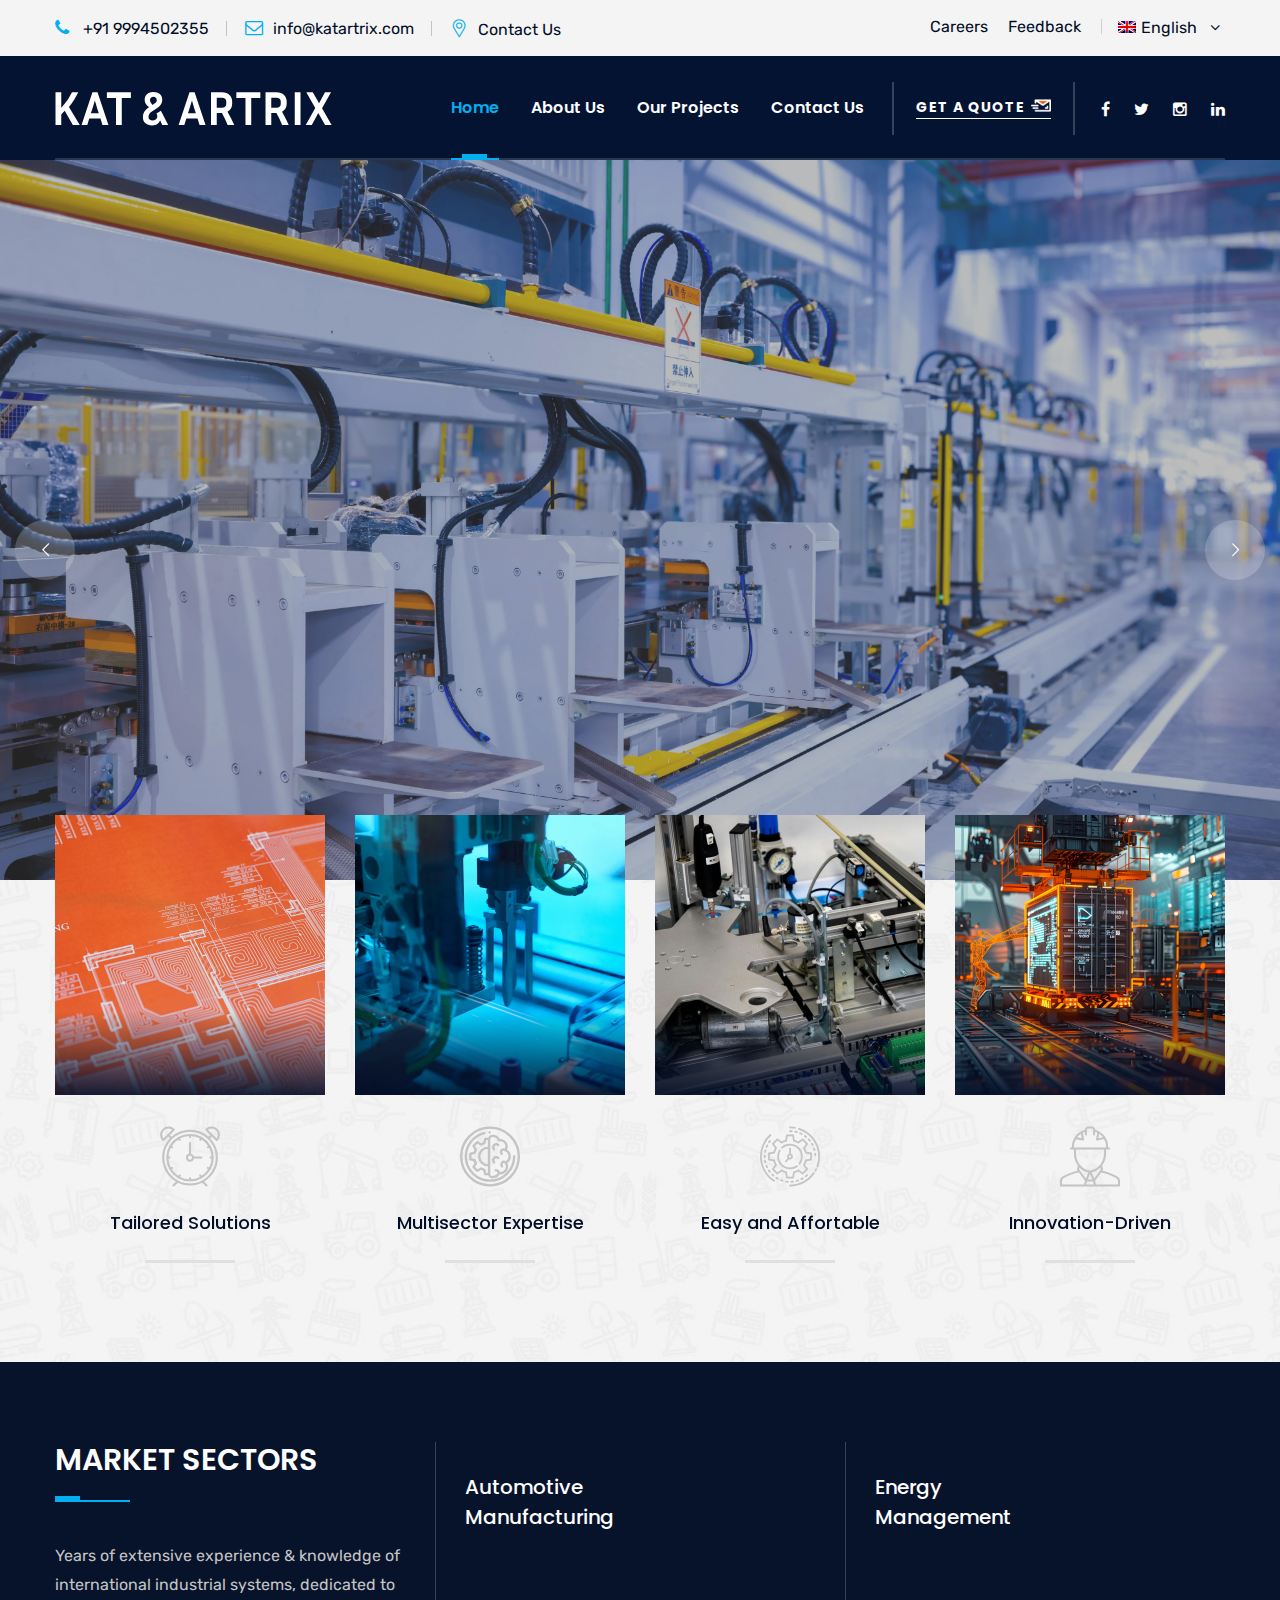
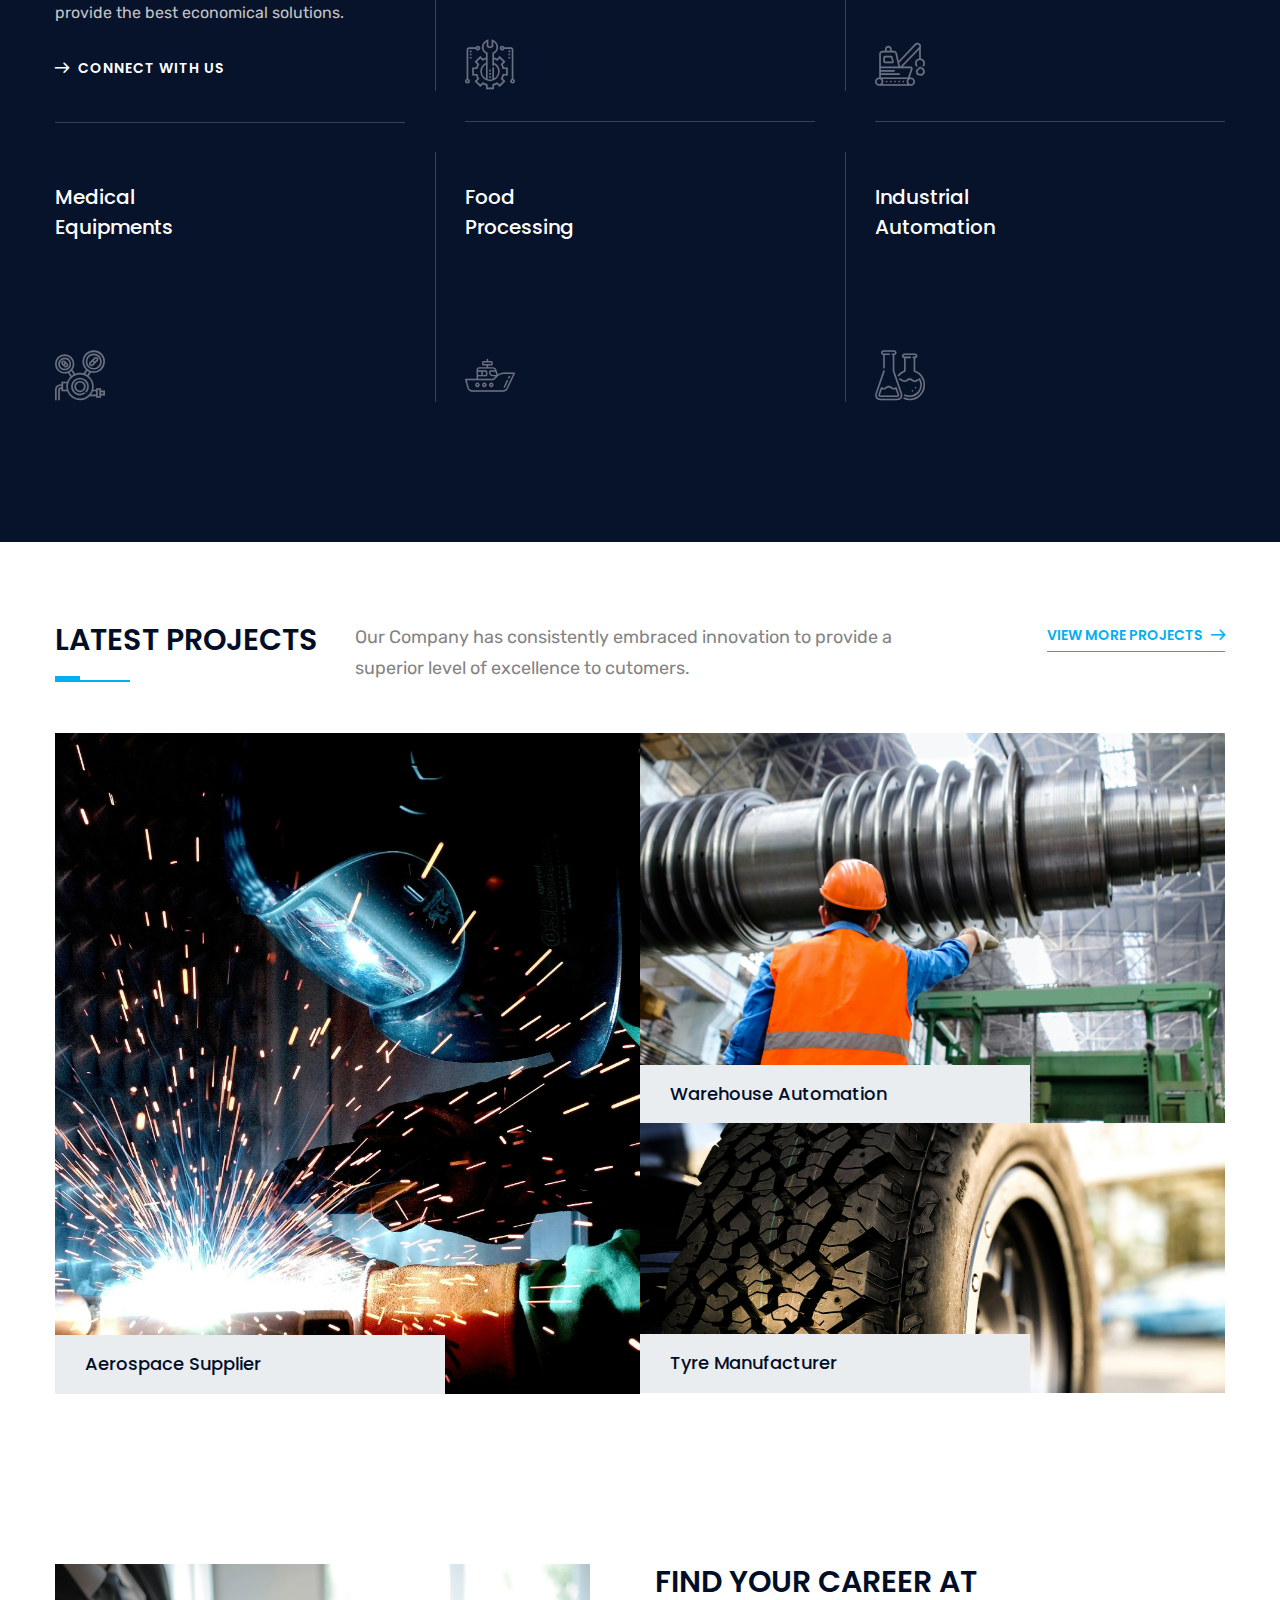
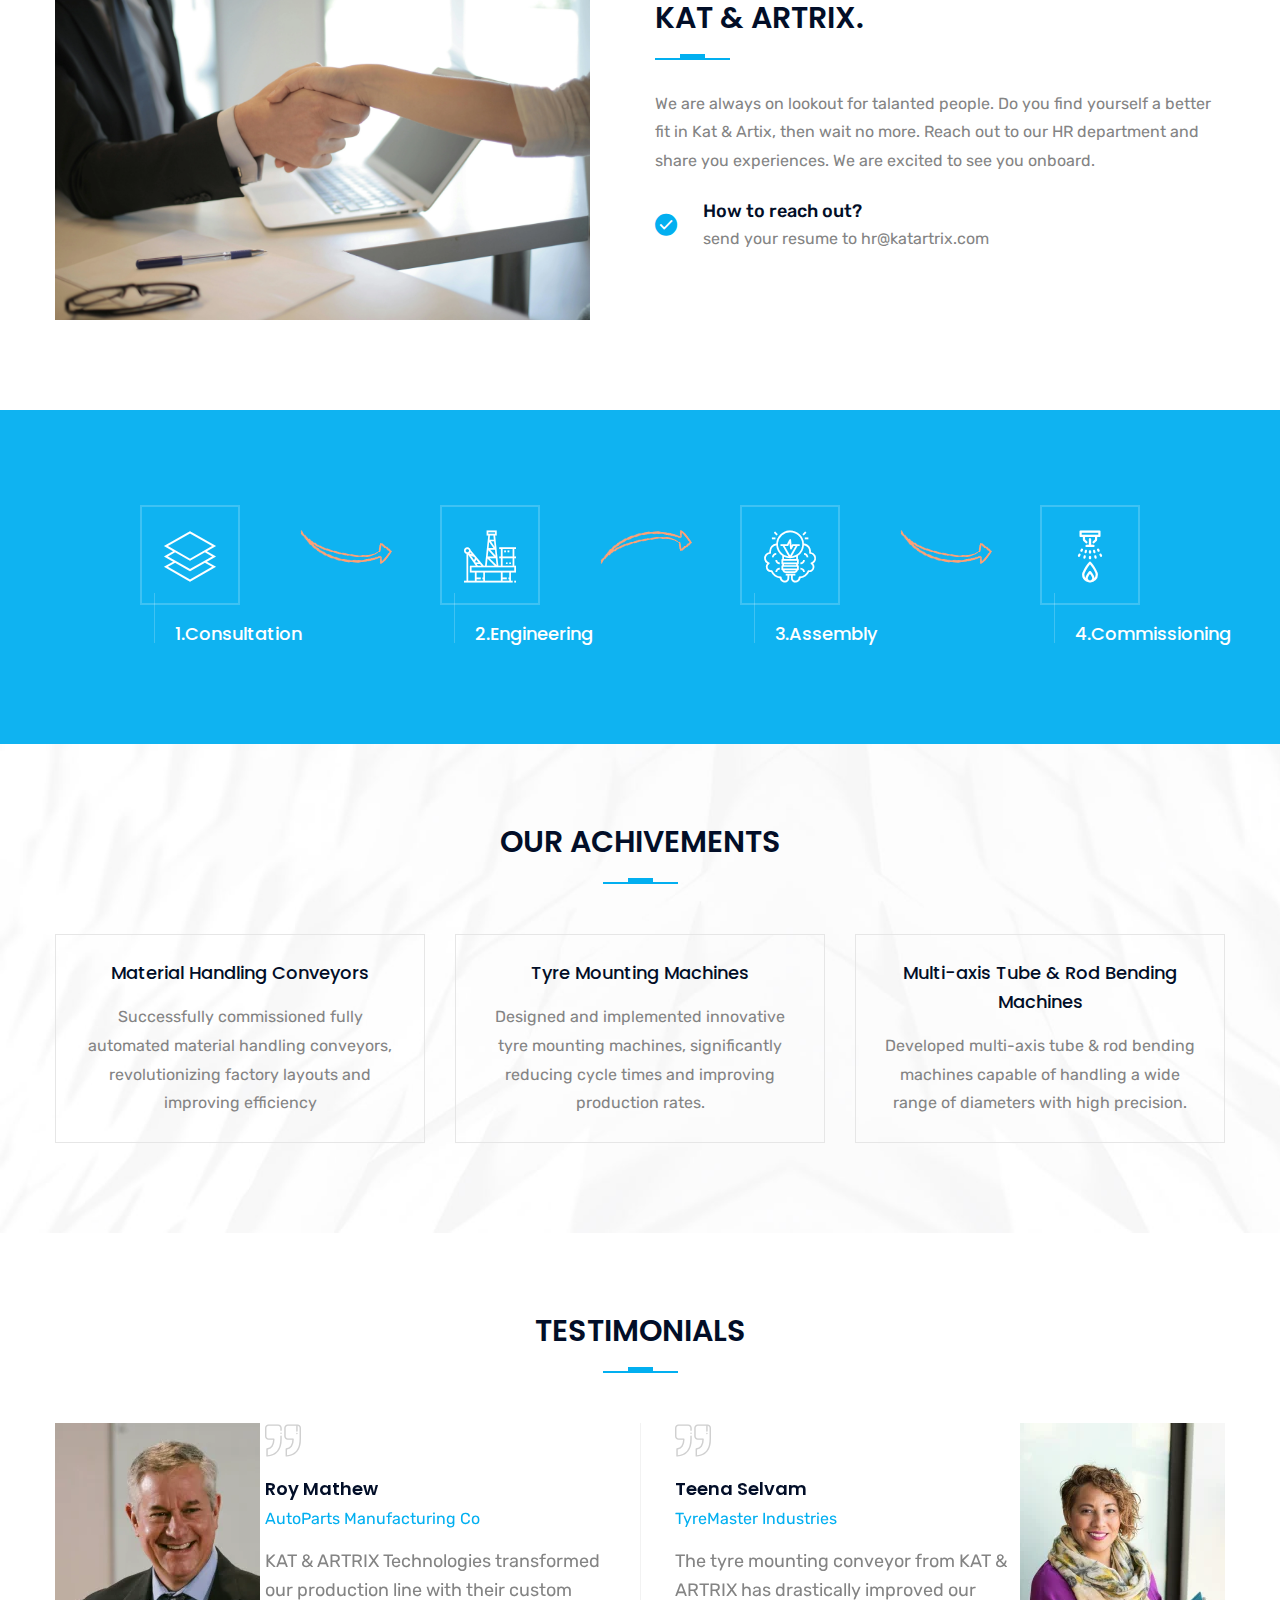
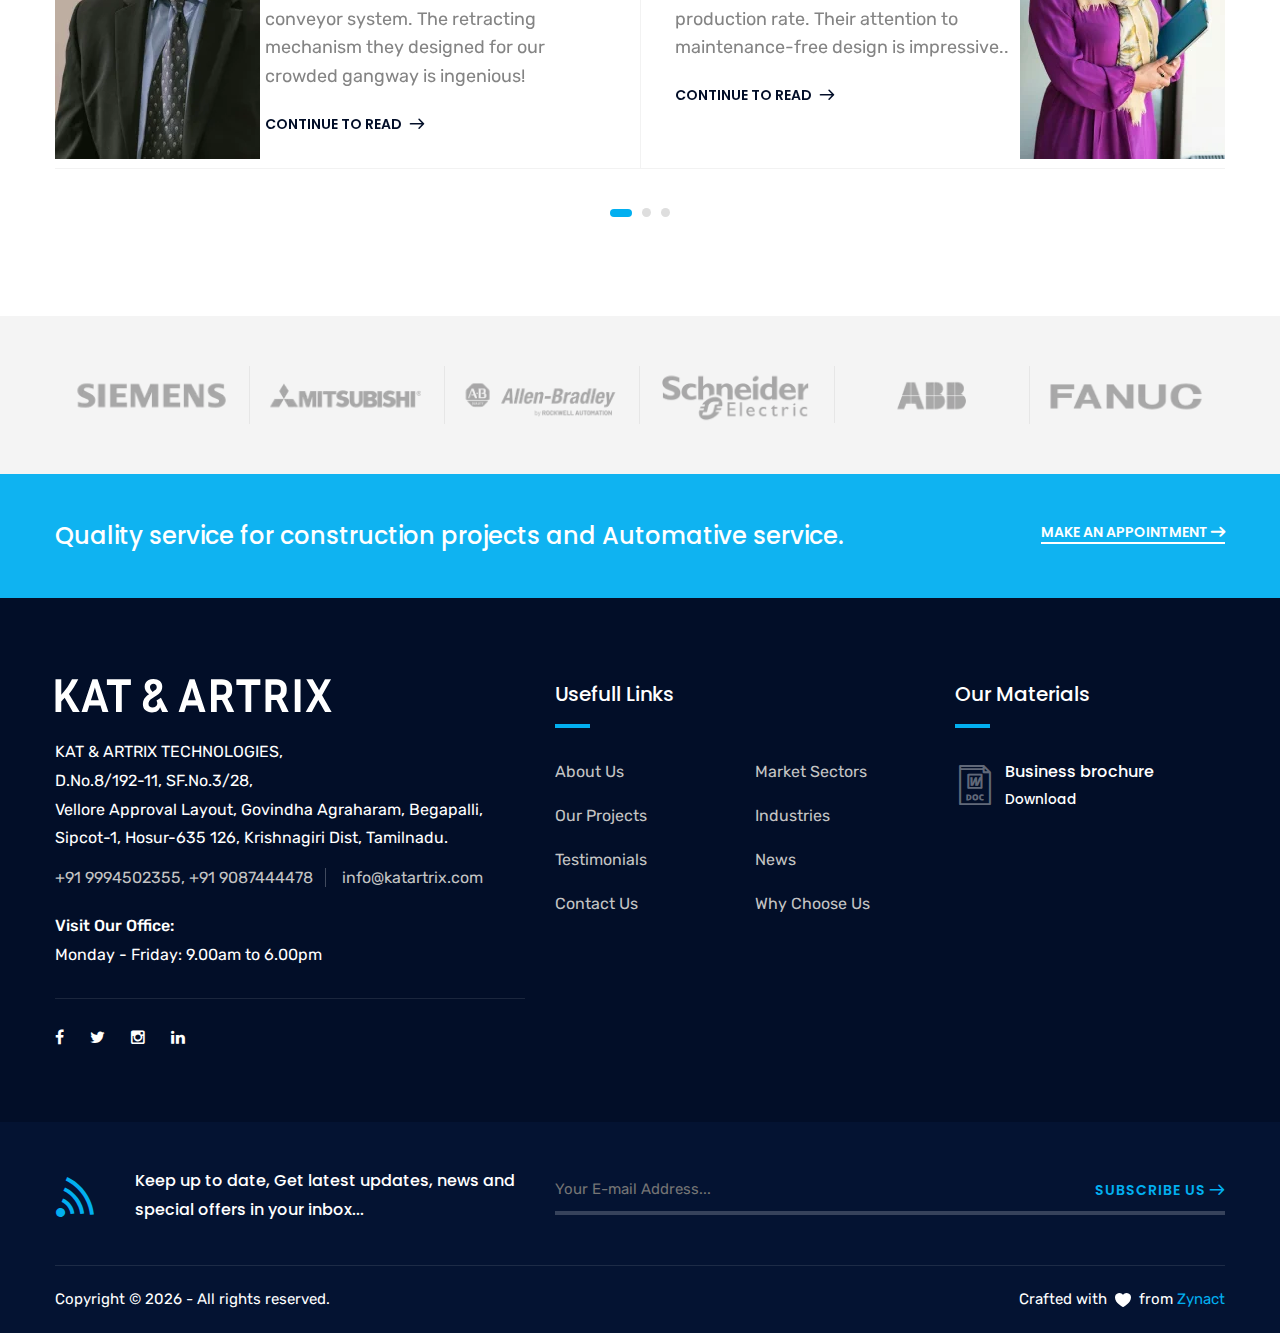
==== index.html @ 27234216 "Initial commit" ====
<!DOCTYPE html>
<html>
<head>
<meta charset="utf-8">
<title>Kat & Artrix | Bespoke and turnkey assembly, testing solutions</title>
<!-- Stylesheets -->
<link href="css/bootstrap.css" rel="stylesheet">
<link href="css/style.css" rel="stylesheet">
<link href="plugins/revolution/css/settings.css" rel="stylesheet" type="text/css"><!-- REVOLUTION SETTINGS STYLES -->
<link href="plugins/revolution/css/layers.css" rel="stylesheet" type="text/css"><!-- REVOLUTION LAYERS STYLES -->
<link href="plugins/revolution/css/navigation.css" rel="stylesheet" type="text/css"><!-- REVOLUTION NAVIGATION STYLES -->
<link href="css/responsive.css" rel="stylesheet">
<!--<link href="css/color.css" rel="stylesheet">-->

<link rel="shortcut icon" href="images/favicon.png" type="image/x-icon">
<link rel="icon" href="images/favicon.png" type="image/x-icon">
<!-- Responsive -->
<meta http-equiv="X-UA-Compatible" content="IE=edge">
<meta name="viewport" content="width=device-width, initial-scale=1.0, maximum-scale=1.0, user-scalable=0">
<!--[if lt IE 9]><script src="https://cdnjs.cloudflare.com/ajax/libs/html5shiv/3.7.3/html5shiv.js"></script><![endif]-->
<!--[if lt IE 9]><script src="js/respond.js"></script><![endif]-->
</head>

<body>

<div class="page-wrapper">
 	
    <!-- Preloader -->
    <div class="preloader"></div>
 	
    <!-- Main Header-->
    <header class="main-header">
    
    	<!-- Header Top -->
    	<div class="header-top">
        	<div class="auto-container">
            	<div class="top-outer clearfix">
                    
                    <!--Top Left-->
                    <div class="top-left">
                    	<ul class="links clearfix">
                        	<li><a href="#"><span class="icon fa fa-phone"></span>  +91 9994502355</a></li>
                            <li><a href="#"><span class="icon fa fa-envelope-o"></span>info@katartrix.com</a></li>
                            <li><a href="contact.html"><span class="icon flaticon-placeholder-2"></span>Contact Us</a></li>
                        </ul>
                    </div>
                    
                    <!--Top Right-->
                    <div class="top-right clearfix">
                    	<ul class="clearfix">
                        	<li><a href="contact.html">Careers</a></li>
                            <li><a href="contact.html">Feedback</a></li>
                            <!--Language-->
                            <li class="language dropdown"><a class="btn btn-default dropdown-toggle" id="dropdownMenu2" data-toggle="dropdown" aria-haspopup="true" aria-expanded="true" href="#"><span class="flag-img"><img src="images/icons/flag.jpg" alt="" /></span>English &nbsp;<span class="fa fa-angle-down"></span></a>
                                <ul class="dropdown-menu style-one" aria-labelledby="dropdownMenu2">
                                    <li><a href="#">English</a></li>
                                    <!-- <li><a href="#">German</a></li>
                                    <li><a href="#">Arabic</a></li>
                                    <li><a href="#">Hindi</a></li> -->
                                </ul>
                            </li>
                        </ul>                        
                    </div>
                    
                </div>
                
            </div>
        </div>
        <!-- Header Top End -->
        
        <!-- Main Box -->
    	<div class="main-box">
        	<div class="auto-container">
            	<div class="outer-container clearfix">
                    <!--Logo Box-->
                    <div class="logo-box">
                        <div class="logo" style="margin-top: 20px;"><a href="index.html"><img src="images/logo-white.svg" alt="logo"></a></div>
                    </div>
                    
                    <!--Nav Outer-->
                    <div class="nav-outer clearfix">
                    
                        <!-- Main Menu -->
                        <nav class="main-menu">
                            <div class="navbar-header">
                                <!-- Toggle Button -->    	
                                <button type="button" class="navbar-toggle" data-toggle="collapse" data-target=".navbar-collapse">
                                    <span class="icon-bar"></span>
                                    <span class="icon-bar"></span>
                                    <span class="icon-bar"></span>
                                </button>
                            </div>
                            
                            <div class="navbar-collapse collapse clearfix">
                                <ul class="navigation clearfix">
                                    <li class="current"><a href="#">Home</a></li>
                                    <li><a href="about.html">About us</a></li>
                                    <li><a href="projects.html">Our Projects</a></li>
                                    <li><a href="contact.html">Contact Us</a></li>
                                 </ul>
                            </div>
                        </nav>
                        <!-- Main Menu End-->
                        
                        <!--Outer Box-->
                        <div class="outer-box">
                        	<a href="#" class="theme-btn quote-btn" data-toggle="modal" data-target="#schedule-box">Get a Quote <span class="icon"></span></a>
                            <ul class="social-icon-one">
                            	<li><a href="#"><span class="fa fa-facebook"></span></a></li>
                                <li><a href="#"><span class="fa fa-twitter"></span></a></li>
                                <li><a href="#"><span class="fa fa-instagram"></span></a></li>
                                <li><a href="#"><span class="fa fa-linkedin"></span></a></li>
                            </ul>
                        </div>
                        
                    </div>
                    <!--Nav Outer End-->
                    
            	</div>    
            </div>
        </div>
    	
        <!--Sticky Header-->
        <div class="sticky-header">
        	<div class="auto-container">
            	
                <div class="outer-container clearfix">
                    <!--Logo Box-->
                    <div class="logo-box pull-left">
                        <div class="logo"><a href="index.html"><img style="height: 20px; margin-top: 10px;" src="images/logo.svg" alt="logo"></a></div>
                    </div>
                    
                    <!--Nav Outer-->
                    <div class="nav-outer clearfix">
                        <!-- Main Menu -->
                        <nav class="main-menu">
                            <div class="navbar-header">
                                <!-- Toggle Button -->    	
                                <button type="button" class="navbar-toggle" data-toggle="collapse" data-target=".navbar-collapse">
                                    <span class="icon-bar"></span>
                                    <span class="icon-bar"></span>
                                    <span class="icon-bar"></span>
                                </button>
                            </div>
                            
                            <div class="navbar-collapse collapse clearfix">
                                <ul class="navigation clearfix">
                                    <li class="current"><a href="#">Home</a></li>
                                    <li><a href="about.html">About us</a></li>
                                    <li><a href="projects.html">Projects Default</a></li>
                                    <li><a href="contact.html">Contact Us</a></li>
                                 </ul>
                            </div>
                        </nav>
                        <!-- Main Menu End-->
                        
                    </div>
                    <!--Nav Outer End-->
                    
            	</div>
                
            </div>
        </div>
        <!--End Sticky Header-->
        
    </header>
    <!--End Main Header -->
    
    <!--Main Slider-->
    <section class="main-slider">
    	
        <div class="rev_slider_wrapper fullwidthbanner-container"  id="rev_slider_one_wrapper" data-source="gallery">
            <div class="rev_slider fullwidthabanner" id="rev_slider_one" data-version="5.4.1">
                <ul>
                	
                    <li data-description="Slide Description" data-easein="default" data-easeout="default" data-fsmasterspeed="1500" data-fsslotamount="7" data-fstransition="fade" data-hideafterloop="0" data-hideslideonmobile="off" data-index="rs-1689" data-masterspeed="default" data-param1="" data-param10="" data-param2="" data-param3="" data-param4="" data-param5="" data-param6="" data-param7="" data-param8="" data-param9="" data-rotate="0" data-saveperformance="off" data-slotamount="default" data-thumb="images/main-slider/image-1.jpg" data-title="Slide Title" data-transition="parallaxvertical">
                    <img alt="" class="rev-slidebg" data-bgfit="cover" data-bgparallax="10" data-bgposition="center center" data-bgrepeat="no-repeat" data-no-retina="" src="images/main-slider/image-1.webp"> 
                    
                    <div class="tp-caption" 
                    data-paddingbottom="[0,0,0,0]"
                    data-paddingleft="[0,0,0,0]"
                    data-paddingright="[0,0,0,0]"
                    data-paddingtop="[0,0,0,0]"
                    data-responsive_offset="on"
                    data-type="text"
                    data-height="none"
                    data-width="['650','700','650','460']"
                    data-whitespace="normal"
                    data-hoffset="['15','15','15','15']"
                    data-voffset="['-80','-90','-70','-80']"
                    data-x="['left','left','left','left']"
                    data-y="['middle','middle','middle','middle']"
                    data-textalign="['top','top','top','top']"
                    data-frames='[{"from":"y:[100%];z:0;rX:0deg;rY:0;rZ:0;sX:1;sY:1;skX:0;skY:0;","mask":"x:0px;y:0px;s:inherit;e:inherit;","speed":1500,"to":"o:1;","delay":1000,"ease":"Power3.easeInOut"},{"delay":"wait","speed":1000,"to":"auto:auto;","mask":"x:0;y:0;s:inherit;e:inherit;","ease":"Power3.easeInOut"}]'
                    style="z-index: 7; white-space: nowrap;">
                    	<h2>Innovative <br> Engineering <br> Solutions.</h2>
                    </div>
                    
                    <div class="tp-caption" 
                    data-paddingbottom="[0,0,0,0]"
                    data-paddingleft="[0,0,0,0]"
                    data-paddingright="[0,0,0,0]"
                    data-paddingtop="[0,0,0,0]"
                    data-responsive_offset="on"
                    data-type="text"
                    data-height="none"
                    data-width="['650','700','650','460']"
                    data-whitespace="normal"
                    data-hoffset="['15','15','15','15']"
                    data-voffset="['80','60','60','40']"
                    data-x="['left','left','left','left']"
                    data-y="['middle','middle','middle','middle']"
                    data-textalign="['top','top','top','top']"
                    data-frames='[{"from":"y:[100%];z:0;rX:0deg;rY:0;rZ:0;sX:1;sY:1;skX:0;skY:0;","mask":"x:0px;y:0px;s:inherit;e:inherit;","speed":1500,"to":"o:1;","delay":1000,"ease":"Power3.easeInOut"},{"delay":"wait","speed":1000,"to":"auto:auto;","mask":"x:0;y:0;s:inherit;e:inherit;","ease":"Power3.easeInOut"}]'
                    style="z-index: 7; white-space: nowrap;">
                    	<div class="text">Transforming industries with bespoke assembly and testing solutions for Automobile, Energy, Medical, and Food Processing sectors.</div>
                    </div>
                    
                    <div class="tp-caption" 
                    data-paddingbottom="[0,0,0,0]"
                    data-paddingleft="[0,0,0,0]"
                    data-paddingright="[0,0,0,0]"
                    data-paddingtop="[0,0,0,0]"
                    data-responsive_offset="on"
                    data-type="text"
                    data-height="none"
                    data-width="['550','550','550','460']"
                    data-whitespace="normal"
                    data-hoffset="['15','15','15','15']"
                    data-voffset="['150','130','130','130']"
                    data-x="['left','left','left','left']"
                    data-y="['middle','middle','middle','middle']"
                    data-textalign="['top','top','top','top']"
                    data-frames='[{"from":"y:[100%];z:0;rX:0deg;rY:0;rZ:0;sX:1;sY:1;skX:0;skY:0;","mask":"x:0px;y:0px;s:inherit;e:inherit;","speed":1500,"to":"o:1;","delay":1000,"ease":"Power3.easeInOut"},{"delay":"wait","speed":1000,"to":"auto:auto;","mask":"x:0;y:0;s:inherit;e:inherit;","ease":"Power3.easeInOut"}]'
                    style="z-index: 7; white-space: nowrap;">
                    	<a href="about.html" class="know_more"><span class="icon flaticon-right-arrow-1"></span> Know More About Us</a>
                    </div>
                    
                    </li>
                    
                    <li data-description="Slide Description" data-easein="default" data-easeout="default" data-fsmasterspeed="1500" data-fsslotamount="7" data-fstransition="fade" data-hideafterloop="0" data-hideslideonmobile="off" data-index="rs-1687" data-masterspeed="default" data-param1="" data-param10="" data-param2="" data-param3="" data-param4="" data-param5="" data-param6="" data-param7="" data-param8="" data-param9="" data-rotate="0" data-saveperformance="off" data-slotamount="default" data-thumb="images/main-slider/image-2.jpg" data-title="Slide Title" data-transition="parallaxvertical">
                    <img alt="" class="rev-slidebg" data-bgfit="cover" data-bgparallax="10" data-bgposition="center center" data-bgrepeat="no-repeat" data-no-retina="" src="images/main-slider/image-2.webp"> 
                    
                    <div class="tp-caption" 
                    data-paddingbottom="[0,0,0,0]"
                    data-paddingleft="[0,0,0,0]"
                    data-paddingright="[0,0,0,0]"
                    data-paddingtop="[0,0,0,0]"
                    data-responsive_offset="on"
                    data-type="text"
                    data-height="none"
                    data-width="['550','800','750','500']"
                    data-whitespace="normal"
                    data-hoffset="['15','15','15','15']"
                    data-voffset="['-80','-80','-70','-80']"
                    data-x="['right','right','right','right']"
                    data-y="['middle','middle','middle','middle']"
                    data-textalign="['top','top','top','top']"
                    data-frames='[{"from":"y:[100%];z:0;rX:0deg;rY:0;rZ:0;sX:1;sY:1;skX:0;skY:0;","mask":"x:0px;y:0px;s:inherit;e:inherit;","speed":1500,"to":"o:1;","delay":1000,"ease":"Power3.easeInOut"},{"delay":"wait","speed":1000,"to":"auto:auto;","mask":"x:0;y:0;s:inherit;e:inherit;","ease":"Power3.easeInOut"}]'
                    style="z-index: 7; white-space: nowrap;">
                    	<h2>Expertise Meets Efficiency</h2>
                    </div>
                    
                    <div class="tp-caption" 
                    data-paddingbottom="[0,0,0,0]"
                    data-paddingleft="[0,0,0,0]"
                    data-paddingright="[0,0,0,0]"
                    data-paddingtop="[0,0,0,0]"
                    data-responsive_offset="on"
                    data-type="text"
                    data-height="none"
                    data-width="['550','800','750','500']"
                    data-whitespace="normal"
                    data-hoffset="['15','15','15','15']"
                    data-voffset="['80','40','50','40']"
                    data-x="['right','right','right','right']"
                    data-y="['middle','middle','middle','middle']"
                    data-textalign="['top','top','top','top']"
                    data-frames='[{"from":"y:[100%];z:0;rX:0deg;rY:0;rZ:0;sX:1;sY:1;skX:0;skY:0;","mask":"x:0px;y:0px;s:inherit;e:inherit;","speed":1500,"to":"o:1;","delay":1000,"ease":"Power3.easeInOut"},{"delay":"wait","speed":1000,"to":"auto:auto;","mask":"x:0;y:0;s:inherit;e:inherit;","ease":"Power3.easeInOut"}]'
                    style="z-index: 7; white-space: nowrap;">
                    	<div class="text">From concept to commissioning, we deliver turnkey solutions that streamline your production processes.</div>
                    </div>
                    
                    <div class="tp-caption" 
                    data-paddingbottom="[0,0,0,0]"
                    data-paddingleft="[0,0,0,0]"
                    data-paddingright="[0,0,0,0]"
                    data-paddingtop="[0,0,0,0]"
                    data-responsive_offset="on"
                    data-type="text"
                    data-height="none"
                    data-width="['550','800','750','500']"
                    data-whitespace="normal"
                    data-hoffset="['15','15','15','15']"
                    data-voffset="['150','110','130','130']"
                    data-x="['right','right','right','right']"
                    data-y="['middle','middle','middle','middle']"
                    data-textalign="['top','top','top','top']"
                    data-frames='[{"from":"y:[100%];z:0;rX:0deg;rY:0;rZ:0;sX:1;sY:1;skX:0;skY:0;","mask":"x:0px;y:0px;s:inherit;e:inherit;","speed":1500,"to":"o:1;","delay":1000,"ease":"Power3.easeInOut"},{"delay":"wait","speed":1000,"to":"auto:auto;","mask":"x:0;y:0;s:inherit;e:inherit;","ease":"Power3.easeInOut"}]'
                    style="z-index: 7; white-space: nowrap;">
                    	<a href="about.html" class="know_more"><span class="icon flaticon-right-arrow-1"></span> Market Sectors</a>
                    </div>
                    
                    </li>
                    
                    <li data-description="Slide Description" data-easein="default" data-easeout="default" data-fsmasterspeed="1500" data-fsslotamount="7" data-fstransition="fade" data-hideafterloop="0" data-hideslideonmobile="off" data-index="rs-1688" data-masterspeed="default" data-param1="" data-param10="" data-param2="" data-param3="" data-param4="" data-param5="" data-param6="" data-param7="" data-param8="" data-param9="" data-rotate="0" data-saveperformance="off" data-slotamount="default" data-thumb="images/main-slider/image-3.jpg" data-title="Slide Title" data-transition="parallaxvertical">
                    <img alt="" class="rev-slidebg" data-bgfit="cover" data-bgparallax="10" data-bgposition="center center" data-bgrepeat="no-repeat" data-no-retina="" src="images/main-slider/image-3.webp"> 
                    
                    <div class="tp-caption" 
                    data-paddingbottom="[0,0,0,0]"
                    data-paddingleft="[0,0,0,0]"
                    data-paddingright="[0,0,0,0]"
                    data-paddingtop="[0,0,0,0]"
                    data-responsive_offset="on"
                    data-type="text"
                    data-height="none"
                    data-width="['650','700','650','460']"
                    data-whitespace="normal"
                    data-hoffset="['15','15','15','15']"
                    data-voffset="['-80','-90','-70','-80']"
                    data-x="['left','left','left','left']"
                    data-y="['middle','middle','middle','middle']"
                    data-textalign="['top','top','top','top']"
                    data-frames='[{"from":"y:[100%];z:0;rX:0deg;rY:0;rZ:0;sX:1;sY:1;skX:0;skY:0;","mask":"x:0px;y:0px;s:inherit;e:inherit;","speed":1500,"to":"o:1;","delay":1000,"ease":"Power3.easeInOut"},{"delay":"wait","speed":1000,"to":"auto:auto;","mask":"x:0;y:0;s:inherit;e:inherit;","ease":"Power3.easeInOut"}]'
                    style="z-index: 7; white-space: nowrap;">
                    	<h2>Powering Progress Through Technology</h2>
                    </div>
                    
                    <div class="tp-caption" 
                    data-paddingbottom="[0,0,0,0]"
                    data-paddingleft="[0,0,0,0]"
                    data-paddingright="[0,0,0,0]"
                    data-paddingtop="[0,0,0,0]"
                    data-responsive_offset="on"
                    data-type="text"
                    data-height="none"
                    data-width="['650','700','650','460']"
                    data-whitespace="normal"
                    data-hoffset="['15','15','15','15']"
                    data-voffset="['80','60','60','40']"
                    data-x="['left','left','left','left']"
                    data-y="['middle','middle','middle','middle']"
                    data-textalign="['top','top','top','top']"
                    data-frames='[{"from":"y:[100%];z:0;rX:0deg;rY:0;rZ:0;sX:1;sY:1;skX:0;skY:0;","mask":"x:0px;y:0px;s:inherit;e:inherit;","speed":1500,"to":"o:1;","delay":1000,"ease":"Power3.easeInOut"},{"delay":"wait","speed":1000,"to":"auto:auto;","mask":"x:0;y:0;s:inherit;e:inherit;","ease":"Power3.easeInOut"}]'
                    style="z-index: 7; white-space: nowrap;">
                    	<div class="text">Cutting-edge automation and custom-built machines to propel your business into the future.</div>
                    </div>
                    
                    <div class="tp-caption" 
                    data-paddingbottom="[0,0,0,0]"
                    data-paddingleft="[0,0,0,0]"
                    data-paddingright="[0,0,0,0]"
                    data-paddingtop="[0,0,0,0]"
                    data-responsive_offset="on"
                    data-type="text"
                    data-height="none"
                    data-width="['550','550','550','460']"
                    data-whitespace="normal"
                    data-hoffset="['15','15','15','15']"
                    data-voffset="['150','130','130','130']"
                    data-x="['left','left','left','left']"
                    data-y="['middle','middle','middle','middle']"
                    data-textalign="['top','top','top','top']"
                    data-frames='[{"from":"y:[100%];z:0;rX:0deg;rY:0;rZ:0;sX:1;sY:1;skX:0;skY:0;","mask":"x:0px;y:0px;s:inherit;e:inherit;","speed":1500,"to":"o:1;","delay":1000,"ease":"Power3.easeInOut"},{"delay":"wait","speed":1000,"to":"auto:auto;","mask":"x:0;y:0;s:inherit;e:inherit;","ease":"Power3.easeInOut"}]'
                    style="z-index: 7; white-space: nowrap;">
                    	<a href="about.html" class="know_more"><span class="icon flaticon-right-arrow-1"></span> Meet Our Expert team</a>
                    </div>
                    
                    </li>
                    
                </ul>
            </div>
        </div>
    </section>
    <!--End Main Slider-->
    
    <!--Services Section-->
    <section class="services-section" style="background-image:url(images/background/1.jpg)">
    	<div class="auto-container">
        	<div class="inner-container">
            	<div class="row clearfix">
                    <!--Services Block-->
                    <div class="services-block col-md-3 col-sm-6 col-xs-12">
                        <div class="inner-box">
                            <div class="image">
                                <img src="images/resource/service-1.webp" alt="" />
                            </div>
                            <div class="lower-content">
                                <div class="icon-box">
                                    <span class="icon flaticon-alarm-clock"></span>
                                </div>
                                <h3>Tailored Solutions</h3>
                            </div>
                            <div class="overlay-box">
                                <div class="overlay-inner">
                                    <div class="text">We design and manufacture bespoke machines and systems to meet your specific needs, ensuring optimal performance and efficiency.</div>
                                    <a href="projects.html" class="know-more">Know More <span class="icon flaticon-right-arrow-1"></span></a>
                                    <div class="overlay-lower-inner">
                                    	<div class="overlay-icon flaticon-alarm-clock"></div>
                                    	<h4><a href="projects.html">Tailored Solutions</a></h4>
                                    </div>
                                </div>
                            </div>
                        </div>
                    </div>
                    
                    <!--Services Block-->
                    <div class="services-block col-md-3 col-sm-6 col-xs-12">
                        <div class="inner-box">
                            <div class="image">
                                <img src="images/resource/service-2.webp" alt="" />
                            </div>
                            <div class="lower-content">
                                <div class="icon-box">
                                    <span class="icon flaticon-education"></span>
                                </div>
                                <h3>Multisector Expertise</h3>
                            </div>
                            <div class="overlay-box">
                                <div class="overlay-inner">
                                    <div class="text">Our experience spans across Automobile, Energy, Medical, and Food Processing sectors, allowing us to bring cross-industry insights to every project.</div>
                                    <a href="projects.html" class="know-more">Know More <span class="icon flaticon-right-arrow-1"></span></a>
                                    <div class="overlay-lower-inner">
                                    	<div class="overlay-icon flaticon-education"></div>
                                    	<h4><a href="projects.html">Multisector Expertise</a></h4>
                                    </div>
                                </div>
                            </div>
                        </div>
                    </div>
                    
                    <!--Services Block-->
                    <div class="services-block col-md-3 col-sm-6 col-xs-12">
                        <div class="inner-box">
                            <div class="image">
                                <img src="images/resource/service-3.webp" alt="" />
                            </div>
                            <div class="lower-content">
                                <div class="icon-box">
                                    <span class="icon flaticon-time"></span>
                                </div>
                                <h3>Easy and Affortable</h3>
                            </div>
                            <div class="overlay-box">
                                <div class="overlay-inner">
                                    <div class="text">From initial concept design to final installation and qualification, we manage every step of the project lifecycle for seamless execution at affordable rates</div>
                                    <a href="projects.html" class="know-more">Know More <span class="icon flaticon-right-arrow-1"></span></a>
                                    <div class="overlay-lower-inner">
                                    	<div class="overlay-icon flaticon-time"></div>
                                    	<h4><a href="projects.html">Easy and Affortable</a></h4>
                                    </div>
                                </div>
                            </div>
                        </div>
                    </div>
                    
                    <!--Services Block-->
                    <div class="services-block col-md-3 col-sm-6 col-xs-12">
                        <div class="inner-box">
                            <div class="image">
                                <img src="images/resource/service-4.webp" alt="" />
                            </div>
                            <div class="lower-content">
                                <div class="icon-box">
                                    <span class="icon flaticon-engineer"></span>
                                </div>
                                <h3>Innovation-Driven</h3>
                            </div>
                            <div class="overlay-box">
                                <div class="overlay-inner">
                                    <div class="text">With our expert & dedicated team members, we continuously push the boundaries of engineering, incorporating the latest technologies and methodologies in our designs.</div>
                                    <a href="projects.html" class="know-more">Know More <span class="icon flaticon-right-arrow-1"></span></a>
                                    <div class="overlay-lower-inner">
                                    	<div class="overlay-icon flaticon-engineer"></div>
                                    	<h4><a href="projects.html">Innovation-Driven</a></h4>
                                    </div>
                                </div>
                            </div>
                        </div>
                    </div>
                </div>
            </div>
        </div>
    </section>
    <!--End Services Section-->
    
   	<!--Market Section-->
    <section class="market-section" style="background-image:url(images/background/2.jpg)" id="marketSectors">
    	<div class="auto-container">
        	<div class="row clearfix">
            	
                <!--Column-->
                <div class="title-column m-block col-lg-4 col-md-12 col-sm-12 col-xs-12">
                	<div class="inner-column">
                    	<div class="sec-title light">
                        	<h2>Market Sectors</h2>
                            <div class="separator"></div>
                        </div>
                        <div class="text">Years of extensive experience & knowledge of international industrial systems, dedicated to provide the best economical solutions.</div>
                        <a href="contact.html" class="view_all"><span class="icon flaticon-right-arrow-1"></span> Connect with us</a>
                    </div>
                </div>
                
                <!--Market Block-->
                <div class="market-block m-block col-lg-4 col-md-6 col-sm-6 col-xs-12">
                	<div class="inner-box">
                    	<h3><a href="projects.html">Automotive <br> Manufacturing</a></h3>
                        <div class="text">We help car manufacturers increase efficiency & maintain high quality standards.</div>
                        <div class="icon-box">
                        	<span class="icon flaticon-conveyor"></span>
                        </div>
                        <a href="contact.html" class="view_all">Contact Us <span class="icon flaticon-right-arrow-1"></span></a>
                    </div>
                </div>
                
                <!--Market Block-->
                <div class="market-block m-block col-lg-4 col-md-6 col-sm-6 col-xs-12">
                	<div class="inner-box">
                    	<h3><a href="projects.html">Energy <br> Management</a></h3>
                        <div class="text">Supports the energy sector with robust, reliable automation and testing solutions.</div>
                        <div class="icon-box">
                        	<span class="icon flaticon-demolishing"></span>
                        </div>
                        <a href="contact.html" class="view_all">Contact Us <span class="icon flaticon-right-arrow-1"></span></a>
                    </div>
                </div>
                
                <!--Market Block-->
                <div class="market-block m-block col-lg-4 col-md-6 col-sm-6 col-xs-12">
                	<div class="inner-box">
                    	<h3><a href="projects.html">Medical <br> Equipments</a></h3>
                        <div class="text">Provides high-precision automation solutions that meet stringent industry standards.</div>
                        <div class="icon-box">
                        	<span class="icon flaticon-valve"></span>
                        </div>
                        <a href="contact.html" class="view_all">Contact Us <span class="icon flaticon-right-arrow-1"></span></a>
                    </div>
                </div>
                
                <!--Market Block-->
                <div class="market-block m-block col-lg-4 col-md-6 col-sm-6 col-xs-12">
                	<div class="inner-box">
                    	<h3><a href="projects.html">Food <br> Processing</a></h3>
                        <div class="text">Bringing innovation to the food processing industry with automation solutions.</div>
                        <div class="icon-box">
                        	<span class="icon flaticon-boat"></span>
                        </div>
                        <a href="contact.html" class="view_all">Contact Us <span class="icon flaticon-right-arrow-1"></span></a>
                    </div>
                </div>
                
                <!--Market Block-->
                <div class="market-block m-block col-lg-4 col-md-6 col-sm-6 col-xs-12">
                	<div class="inner-box">
                    	<h3><a href="projects.html">Industrial <br> Automation</a></h3>
                        <div class="text">Offers a wide range of solutions applicable across various manufacturing sectors.</div>
                        <div class="icon-box">
                        	<span class="icon flaticon-flasks"></span>
                        </div>
                        <a href="contact.html" class="view_all">Contact Us <span class="icon flaticon-right-arrow-1"></span></a>
                    </div>
                </div>
                
            </div>
        </div>
    </section>
    <!--End Market Section-->
    
    <!--Projects Section-->
    <section class="projects-section">
    	<div class="auto-container">
        	<div class="sec-title">
            	<div class="row clearfix">
                    <div class="col-md-3 col-sm-12 col-xs-12">
                        <h2>Latest Projects</h2>
                        <div class="separator"></div>
                    </div>
                    <div class="col-md-9 col-sm-12 col-xs-12">
                    	<div class="row clearfix">
                        	<div class="col-md-8 col-sm-12 col-xs-12">
                            	<div class="text">Our Company has consistently embraced innovation to provide a superior level of excellence to cutomers.</div>
                            </div>
                            <div class="col-md-4 col-sm-12 col-xs-12">
                            	<a href="projects.html" class="view_all">View More Projects <span class="icon flaticon-right-arrow-1"></span></a>
                            </div>
                        </div>
                    </div>
                </div>
            </div>
            <div class="clearfix">
            	<!--Project Block-->
                <div class="project-block col-md-6 col-sm-6 col-xs-12">
                	<div class="inner-box">
                    	<div class="image">
                        	<img src="images/gallery/project-1.webp" alt="project-image" />
                            <div class="overlay-box">
                        		<div class="content">
                                	<h3><a href="projects-single.html">Aerospace Supplier</a></h3>
                                    <div class="text">Multi-Axis Tube & Rod Bending Machine<span class="icon flaticon-right-arrow-1"></span></div>
                                </div>
                        	</div>
                        </div>
                    </div>
                </div>
                
                <!--Project Block-->
                <div class="project-block col-md-6 col-sm-6 col-xs-12">
                	<div class="inner-box">
                    	<div class="image">
                        	<img src="images/gallery/project-2.webp" alt="project-image" />
                            <div class="overlay-box">
                        		<div class="content">
                                	<h3><a href="projects-single.html">Warehouse Automation</a></h3>
                                    <div class="text">Vertical Lift with Conveyor<span class="icon flaticon-right-arrow-1"></span></div>
                                </div>
                        	</div>
                        </div>
                    </div>
                </div>
                
                <!--Project Block-->
                <div class="project-block col-md-6 col-sm-6 col-xs-12">
                	<div class="inner-box">
                    	<div class="image">
                        	<img src="images/gallery/project-3.webp" alt="project-image" />
                            <div class="overlay-box">
                        		<div class="content">
                                	<h3><a href="projects-single.html">Tyre Manufacturer</a></h3>
                                    <div class="text">Tyre Mounting Conveyor System<span class="icon flaticon-right-arrow-1"></span></div>
                                </div>
                        	</div>
                        </div>
                    </div>
                </div>
                
            </div>
        </div>
    </section>
    <!--End Projects Section-->
    
    <!--Career Section-->
    <section class="career-section">
    	<div class="auto-container">
        	<div class="row clearfix">
            	
                <!--Video Column-->
                <div class="video-column col-md-6 col-sm-12 col-xs-12">
                	<div class="inner-column">
                    	<div class="image">
                        	<img src="images/resource/video-img.webp" alt="career" />
                            <!-- <a href="https://www.youtube.com/watch?v=kxPCFljwJws" class="lightbox-image play-btn">
                                <span class="icon flaticon-play-button-3"></span>
                                Play Video
                            </a> -->
                        </div>
                    </div>
                </div>
                <!--Content Column-->
                <div class="content-column col-md-6 col-sm-12 col-xs-12">
                	<div class="inner-column">
                    	<div class="sec-title">
                        	<h2>Find Your Career at <br> Kat & Artrix.</h2>
                            <div class="separator centered"></div>
                        </div>
                        <div class="text">We are always on lookout for talanted people. Do you find yourself a better fit in Kat & Artix, then wait no more. Reach out to our HR department and share you experiences. We are excited to see you onboard.
                        </div>
                        <ul class="list-style-one">
                        	<li><strong>How to reach out?</strong>send your resume to hr@katartrix.com</li>
                        </ul>
                    </div>
                </div>
                
            </div>
        </div>
    </section>
    <!--End Career Section-->
    
    <!--Informations Section-->
    <section class="informations-section" style="background-image:url(images/background/3.jpg)">
    	<div class="auto-container">
        	<div class="row clearfix">
            
            	<!--Info Block-->
                <div class="info-block col-md-3 col-sm-6 col-xs-12">
                	<div class="inner-box">
                        <div class="icon-box">
                            <span class="icon flaticon-layers"></span>
                        </div>
                        <h3><a href="#">1.Consultation</a></h3>
                    </div>
                </div>
                
                <!--Info Block-->
                <div class="info-block col-md-3 col-sm-6 col-xs-12">
                	<div class="inner-box">
                        <div class="icon-box">
                            <span class="icon flaticon-oil-platform"></span>
                        </div>
                        <h3><a href="#">2.Engineering</a></h3>
                    </div>
                </div>
                
                <!--Info Block-->
                <div class="info-block col-md-3 col-sm-6 col-xs-12">
                	<div class="inner-box">
                        <div class="icon-box">
                            <span class="icon flaticon-idea-1"></span>
                        </div>
                        <h3><a href="#">3.Assembly</a></h3>
                    </div>
                </div>
                
                <!--Info Block-->
                <div class="info-block col-md-3 col-sm-6 col-xs-12">
                	<div class="inner-box">
                        <div class="icon-box">
                            <span class="icon flaticon-security"></span>
                        </div>
                        <h3><a href="#">4.Commissioning</a></h3>
                    </div>
                </div>
                
            </div>
        </div>
    </section>
    <!--End Informations Section-->
    
    <!--Achivements Section-->
    <section class="achivements-section" style="background-image:url(images/background/4.jpg)">
    	<div class="auto-container">
        	<div class="sec-title centered">
                <h2>Our Achivements</h2>
                <div class="separator"></div>
            </div>
            <div class="row clearfix">
            	
                <!--Achivements Block-->
                <div class="achivements-block col-md-4 col-sm-6 col-xs-12">
                	<div class="inner-box">
                        <div class="lower-content">
                            <h3>Material Handling Conveyors</h3>
                            <div class="text">Successfully commissioned fully automated material handling conveyors, revolutionizing factory layouts and improving efficiency</div>
                        </div>
                    </div>
                </div>
                
                <!--Achivements Block-->
                <div class="achivements-block col-md-4 col-sm-6 col-xs-12">
                	<div class="inner-box">
                        <div class="lower-content">
                            <h3>Tyre Mounting Machines</h3>
                            <div class="text">Designed and implemented innovative tyre mounting machines, significantly reducing cycle times and improving production rates.</div>
                        </div>
                    </div>
                </div>
                
                <!--Achivements Block-->
                <div class="achivements-block col-md-4 col-sm-6 col-xs-12">
                	<div class="inner-box">
                        <div class="lower-content">
                            <h3>Multi-axis Tube & Rod Bending Machines</h3>
                            <div class="text">Developed multi-axis tube & rod bending machines capable of handling a wide range of diameters with high precision.</div>
                        </div>
                    </div>
                </div>
                
            </div>
        </div>
    </section>
    <!--End Achivements Section-->
    
    <!--Testimonial Section-->
    <section class="testimonial-section" id="#testimonials">
    	<div class="auto-container">
        	<div class="sec-title centered">
                <h2>Testimonials</h2>
                <div class="separator"></div>
            </div>
            <div class="testimonial-two-item owl-carousel owl-theme">
            	
                <div class="testimonial-block">
                    <div class="inner-box">
                        <div class="author-img">
                            <img src="images/resource/client-1.webp" alt="client-image" />
                        </div>
                        <div class="quote-icon">
                            <span class="icon flaticon-quotation"></span>
                        </div>
                        <h3>Roy Mathew</h3>
                        <div class="location">AutoParts Manufacturing Co</div>
                        <div class="text">KAT & ARTRIX Technologies transformed our production line with their custom conveyor system. The retracting mechanism they designed for our crowded gangway is ingenious!</div>
                        <a href="#" class="read">Continue to Read <span class="icon flaticon-right-arrow-1"></span></a>
                    </div>
                </div>
                
                <div class="testimonial-block style-two">
                    <div class="inner-box">
                        <div class="author-img">
                            <img src="images/resource/client-2.webp" alt="client-image" />
                        </div>
                        <div class="quote-icon">
                            <span class="icon flaticon-quotation"></span>
                        </div>
                        <h3>Teena Selvam</h3>
                        <div class="location">TyreMaster Industries</div>
                        <div class="text">The tyre mounting conveyor from KAT & ARTRIX has drastically improved our production rate. Their attention to maintenance-free design is impressive..</div>
                        <a href="#" class="read">Continue to Read <span class="icon flaticon-right-arrow-1"></span></a>
                    </div>
                </div>
                    
                <div class="testimonial-block">
                    <div class="inner-box">
                        <div class="author-img">
                            <img src="images/resource/client-3.webp" alt="client-image" />
                        </div>
                        <div class="quote-icon">
                            <span class="icon flaticon-quotation"></span>
                        </div>
                        <h3>Rahul Naik</h3>
                        <div class="location">PrecisionTube Ltd</div>
                        <div class="text">We were struggling with complex tube bending requirements. KAT & ARTRIX's multi-axis bending machine solved our problems and exceeded our expectations.</div>
                        <a href="#" class="read">Continue to Read <span class="icon flaticon-right-arrow-1"></span></a>
                    </div>
                </div>
                
                <div class="testimonial-block style-two">
                    <div class="inner-box">
                        <div class="author-img">
                            <img src="images/resource/client-4.webp" alt="client-image" />
                        </div>
                        <div class="quote-icon">
                            <span class="icon flaticon-quotation"></span>
                        </div>
                        <h3>Manveer Taha</h3>
                        <div class="location">LogiTech Solutions</div>
                        <div class="text">The vertical lift with conveyor system designed by KAT & ARTRIX has streamlined our material handling processes. It's compact, efficient, and easy to maintain.</div>
                        <a href="#" class="read">Continue to Read <span class="icon flaticon-right-arrow-1"></span></a>
                    </div>
                </div>
                
                <div class="testimonial-block">
                    <div class="inner-box">
                        <div class="author-img">
                            <img src="images/resource/client-5.webp" alt="client-image" />
                        </div>
                        <div class="quote-icon">
                            <span class="icon flaticon-quotation"></span>
                        </div>
                        <h3>Vikas Venanda</h3>
                        <div class="location">PipePro Manufacturing</div>
                        <div class="text">KAT & ARTRIX's fully automatic pipe cutting machine has revolutionized our production line. The servo systems ensure unparalleled accuracy.</div>
                        <a href="#" class="read">Continue to Read <span class="icon flaticon-right-arrow-1"></span></a>
                    </div>
                </div>
                
                <div class="testimonial-block style-two">
                    <div class="inner-box">
                        <div class="author-img">
                            <img src="images/resource/client-6.webp" alt="client-image" />
                        </div>
                        <div class="quote-icon">
                            <span class="icon flaticon-quotation"></span>
                        </div>
                        <h3>Harrison Snifner</h3>
                        <div class="location">WeldTech Industries</div>
                        <div class="text">The resistance-based welding machine from KAT & ARTRIX has significantly improved our welding quality and production rate. Their dual operator system is a game-changer.</div>
                        <a href="#" class="read">Continue to Read <span class="icon flaticon-right-arrow-1"></span></a>
                    </div>
                </div>
                
            </div>
        </div>
    </section>
    <!--End Testimonial Section-->
    
    <!--Clients Section-->
    <section class="clients-section">
        <div class="auto-container">
            
            <div class="sponsors-outer">
                <!--Sponsors Carousel-->
                <ul class="sponsors-carousel owl-carousel owl-theme">
                    <li class="slide-item"><figure class="image-box"><a href="#"><img src="images/clients/1.webp" alt="client-logo"></a></figure></li>
                    <li class="slide-item"><figure class="image-box"><a href="#"><img src="images/clients/2.webp" alt="client-logo"></a></figure></li>
                    <li class="slide-item"><figure class="image-box"><a href="#"><img src="images/clients/3.webp" alt="client-logo"></a></figure></li>
                    <li class="slide-item"><figure class="image-box"><a href="#"><img src="images/clients/4.webp" alt="client-logo"></a></figure></li>
                    <li class="slide-item"><figure class="image-box"><a href="#"><img src="images/clients/5.webp" alt="client-logo"></a></figure></li>
                    <li class="slide-item"><figure class="image-box"><a href="#"><img src="images/clients/6.webp" alt="client-logo"></a></figure></li>
                </ul>
            </div>
            
        </div>
    </section>
    <!--End Clients Section-->
    
    <!--Call To Action Section-->
    <section class="call-to-action-section" style="background-image:url(images/background/5.jpg)">
    	<div class="auto-container">
        	<div class="row clearfix">
            	<div class="col-md-9 col-sm-12 col-xs-12">
                	<h2>Quality service for construction projects and Automative service.</h2>
                </div>
                <div class="link-column col-md-3 col-sm-12 col-xs-12">
                	<a class="apointment" href="#" data-toggle="modal" data-target="#schedule-box">Make an Appointment <span class="icon flaticon-arrow-pointing-to-right"></span></a>
                </div>
            </div>
        </div>
    </section>
    <!--End Call To Action Section-->
    
    <!--Appointment Form-->
    <div class="modal fade" id="schedule-box" tabindex="-1" role="dialog">
      <div class="modal-dialog popup-container container" role="document">
        <div class="modal-content">
            <div class="appoinment_form_wrapper clear_fix">
                <button type="button" class="close" data-dismiss="modal" aria-label="Close"><i class="fa fa-times" aria-hidden="true"></i></button>
                <div class="get-quote-form quote-bg">
                	<div class="inner-box">
                    	<!--Sec Title-->
                        <div class="sec-title">
                        	<div class="clearfix">
                            	<div class="pull-left">
                                	<h2>Get a Quote</h2>
                                    <div class="separator centered"></div>
                                </div>
                                <div class="pull-left">
                                	<div class="text">Get a quote for your industrial or engineering business solutions, We are here 24/7.</div>
                                </div>
                            </div>
                        </div>
                        
                        <!-- Quote Form / Style Two-->
                        <div class="quote-form style-two">
                            <!--Shipping Form-->
                            <form method="post" action="contact.html">
                                <div class="row clearfix">
                                	<div class="form-group col-md-6 col-sm-6 col-xs-12">
                                        <input type="text" name="text" placeholder="Your Name" required>
                                    </div>
                                    <div class="form-group col-md-6 col-sm-6 col-xs-12">
                                        <input type="text" name="text" placeholder="Company Name" required>
                                    </div>
                                    <div class="form-group col-md-6 col-sm-6 col-xs-12">
                                        <input type="text" name="text" placeholder="Phone" required>
                                    </div>
                                    <div class="form-group col-md-6 col-sm-6 col-xs-12">
                                        <select class="custom-select-box">
                                            <option>Select Needed Service</option>
                                            <option>Services One</option>
                                            <option>Services Two</option>
                                        </select>
                                    </div>
                                    <div class="form-group col-md-12 col-sm-12 col-xs-12">
                                        <textarea placeholder="Your Message..."></textarea>
                                    </div>
                                    <div class="form-group col-md-12 col-sm-12 col-xs-12">
                                        <button class="theme-btn btn-style-one" type="submit" name="submit-form">Send Now <span class="icon flaticon-arrow-pointing-to-right"></span></button>
                                    </div>
                                </div>
                            </form>
                        </div>
                        
                    </div>
                </div>
            </div> 
        </div> 
      </div> 
      <a href="index.html" class="backhome">Back to Home <span class="icon flaticon-arrow-pointing-to-right"></span></a>
    </div>
    <!-- End of #schedule-box -->
    
    <!--Main Footer-->
    <footer class="main-footer">
    	<div class="auto-container">
        	<!--Widgets Section-->
            <div class="widgets-section">
            	<div class="row clearfix">
                	
                    <!--Column-->
                    <div class="column col-md-5 col-sm-6 col-xs-12">
						<div class="footer-widget logo-widget">
							<div class="logo">
                            	<a href="index.html"><img src="images/logo-white.svg" alt="logo" /></a>
                            </div>
                            <div class="widget-content">
                            	<div class="text">KAT & ARTRIX TECHNOLOGIES, <br> D.No.8/192-11, SF.No.3/28, <br> Vellore Approval Layout, Govindha Agraharam, Begapalli, 
                                    Sipcot-1, Hosur-635 126, Krishnagiri Dist, Tamilnadu.
                                    </div>
                                <ul class="list">
                                	<li>+91 9994502355, +91 9087444478</li>
                                    <li>info@katartrix.com</li>
                                </ul>
                                <div class="timing">
                                	<span>Visit Our Office:</span>Monday - Friday: 9.00am to 6.00pm
                                </div>
                                <ul class="social-icon-one">
                                    <li><a href="#"><span class="fa fa-facebook"></span></a></li>
                                    <li><a href="#"><span class="fa fa-twitter"></span></a></li>
                                    <li><a href="#"><span class="fa fa-instagram"></span></a></li>
                                    <li><a href="#"><span class="fa fa-linkedin"></span></a></li>
                                </ul>
                            </div>
                        </div>
                    </div>
                    
                    <!--Column-->
                    <div class="column col-md-4 col-sm-6 col-xs-12">
						<div class="footer-widget links-widget">
                        	<div class="footer-title">
                            	<h2>Usefull Links</h2>
                            </div>
                            <div class="row clearfix">
                                <div class="column col-md-6 col-sm-6 col-xs-12">
                                	<ul class="links">
                                    	<li><a href="about.html">About Us</a></li>
                                        <li><a href="projects.html">Our Projects</a></li>
                                        <li><a href="#testimonials">Testimonials</a></li>
                                        <li><a href="contact.html">Contact Us</a></li>
                                    </ul>
                                </div>
                                <div class="column col-md-6 col-sm-6 col-xs-12">
                                	<ul class="links">
                                    	<li><a href="#marketSectors">Market Sectors</a></li>
                                        <li><a href="#">Industries</a></li>
                                        <li><a href="#">News</a></li>
                                        <li><a href="#">Why Choose Us</a></li>
                                    </ul>
                                </div>
                            </div>
                        </div>
                    </div>
                    
                    <!--Column-->
                    <div class="column col-md-3 col-sm-6 col-xs-12">
						<div class="footer-widget material-widget">
                        	<div class="footer-title">
                            	<h2>Our Materials</h2>
                            </div>
                            <ul class="list-style-two">
                            	<li><span class="icon flaticon-doc"></span><a href="assets/brouchre.pdf" download>Business brochure <small>Download</small></a></li>
                            </ul>
                        </div>
                    </div>
                    
                </div>
            </div>
        </div>
        <div class="footer-bottom">
        	<div class="auto-container">
                <div class="row clearfix">
                    
                    <!--Title Column-->
                    <div class="title-column col-md-5 col-sm-12 col-xs-12">
                        <div class="text"><span class="icon flaticon-rss-updates-subscription"></span> Keep up to date, Get latest updates, news and special offers in your inbox...</div>
                    </div>
                    <!--Subscribe Column-->
                    <div class="subscribe-column col-md-7 col-sm-12 col-xs-12">
                        <div class="subscribe-form">
                            <form method="post" action="contact.html">
                                <div class="form-group">
                                    <input type="email" name="email" value="" placeholder="Your E-mail Address..." required="">
                                    <button type="submit" class="theme-btn">Subscribe Us <span class="flaticon-right-arrow-1"></span></button>
                                </div>
                            </form>
                        </div>
                    </div>
                    
                </div>
                
                <div class="copyright flex">
                    <span>Copyright © <span id="currentYear">2024</span> - All rights reserved.</span>
                    <span>Crafted with <img class="credit-img" src="images/love.svg"> from <a class="cerdit-link" href="https://zynact.com" target="_blank"> Zynact</a></span>
                </div>
                
            </div>
        </div>
    </footer>
    
</div>
<!--End pagewrapper-->

<!--Scroll to top-->
<div class="scroll-to-top scroll-to-target" data-target="html"><span class="icon fa fa-angle-double-up"></span></div>

<script src="js/jquery.js"></script> 
<!--Revolution Slider-->
<script src="plugins/revolution/js/jquery.themepunch.revolution.min.js"></script>
<script src="plugins/revolution/js/jquery.themepunch.tools.min.js"></script>
<script src="plugins/revolution/js/extensions/revolution.extension.actions.min.js"></script>
<script src="plugins/revolution/js/extensions/revolution.extension.carousel.min.js"></script>
<script src="plugins/revolution/js/extensions/revolution.extension.kenburn.min.js"></script>
<script src="plugins/revolution/js/extensions/revolution.extension.layeranimation.min.js"></script>
<script src="plugins/revolution/js/extensions/revolution.extension.migration.min.js"></script>
<script src="plugins/revolution/js/extensions/revolution.extension.navigation.min.js"></script>
<script src="plugins/revolution/js/extensions/revolution.extension.parallax.min.js"></script>
<script src="plugins/revolution/js/extensions/revolution.extension.slideanims.min.js"></script>
<script src="plugins/revolution/js/extensions/revolution.extension.video.min.js"></script>
<script src="js/main-slider-script.js"></script>

<script src="js/bootstrap.min.js"></script>
<script src="js/jquery.fancybox.js"></script>
<script src="js/owl.js"></script>
<script src="js/jquery-ui.js"></script>
<script src="js/wow.js"></script>
<script src="js/knob.js"></script>
<script src="js/appear.js"></script>
<script src="js/script.js"></script>

</body>
</html>
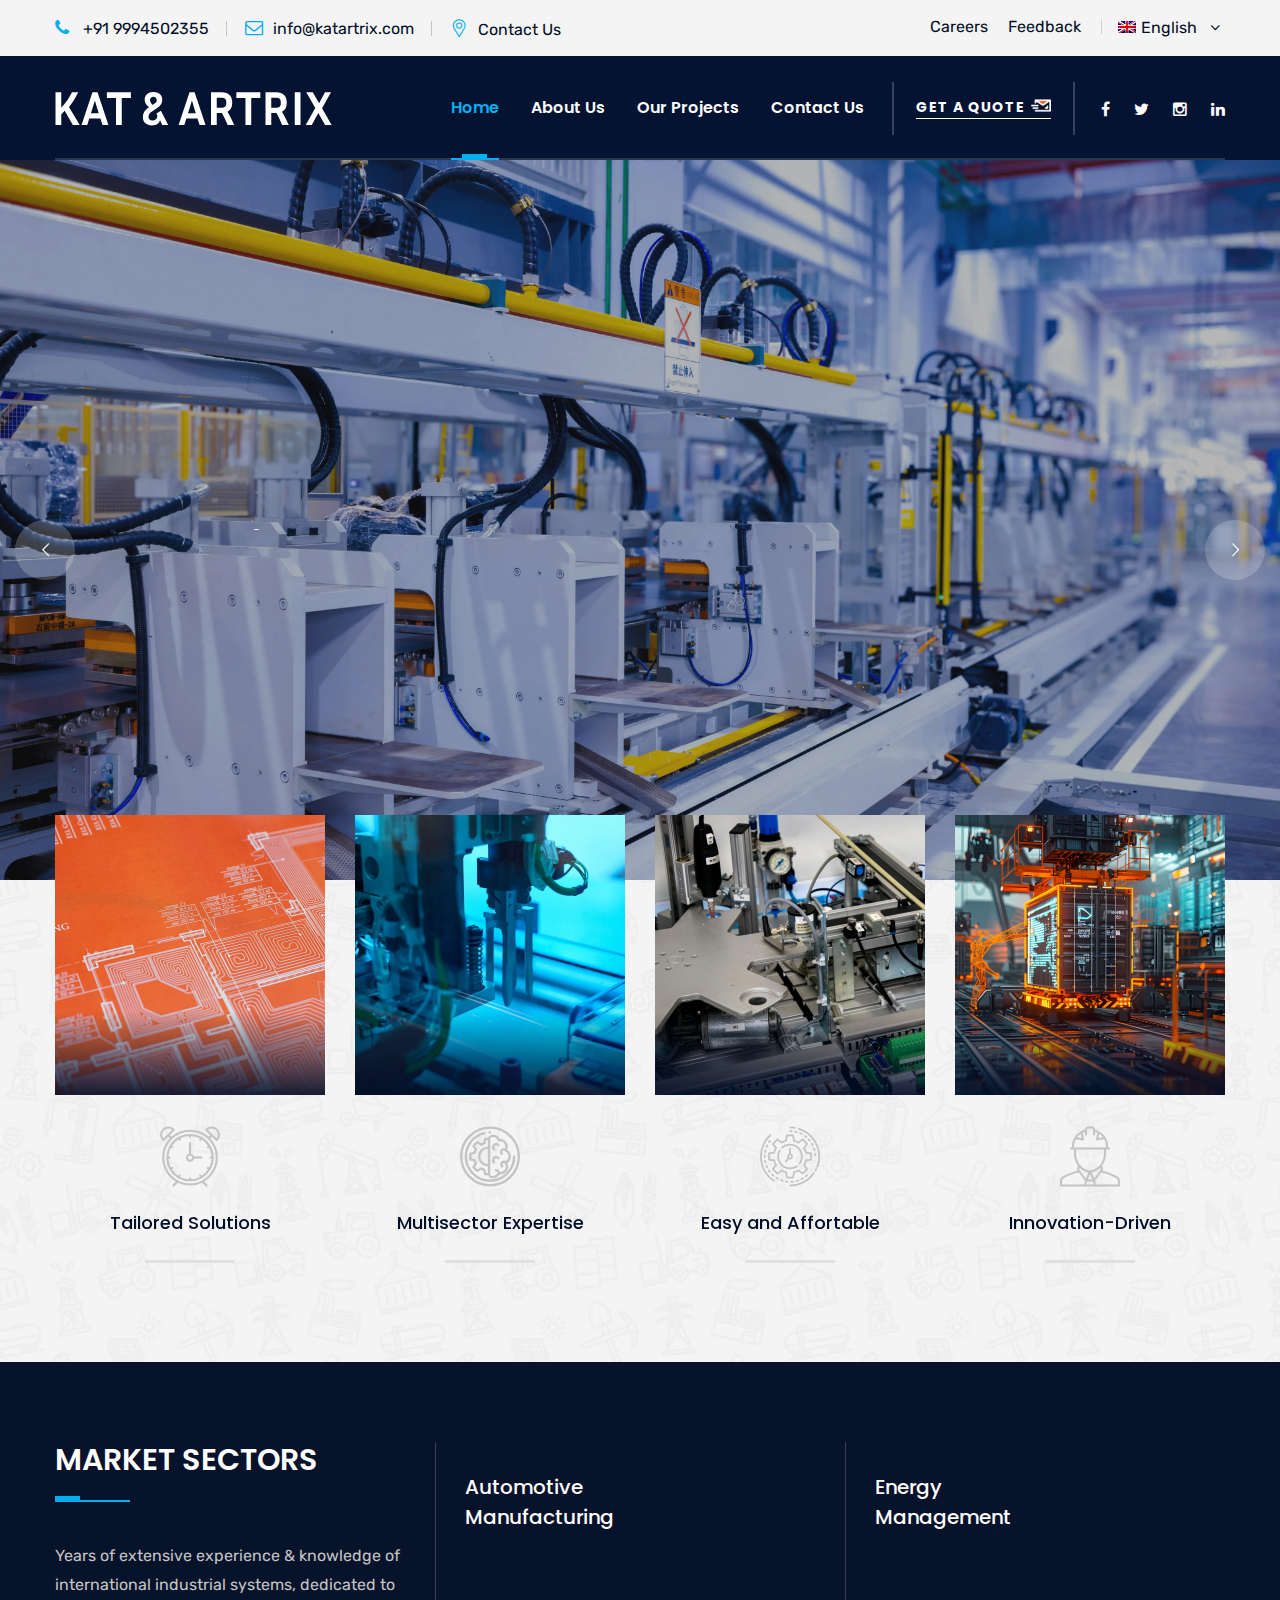
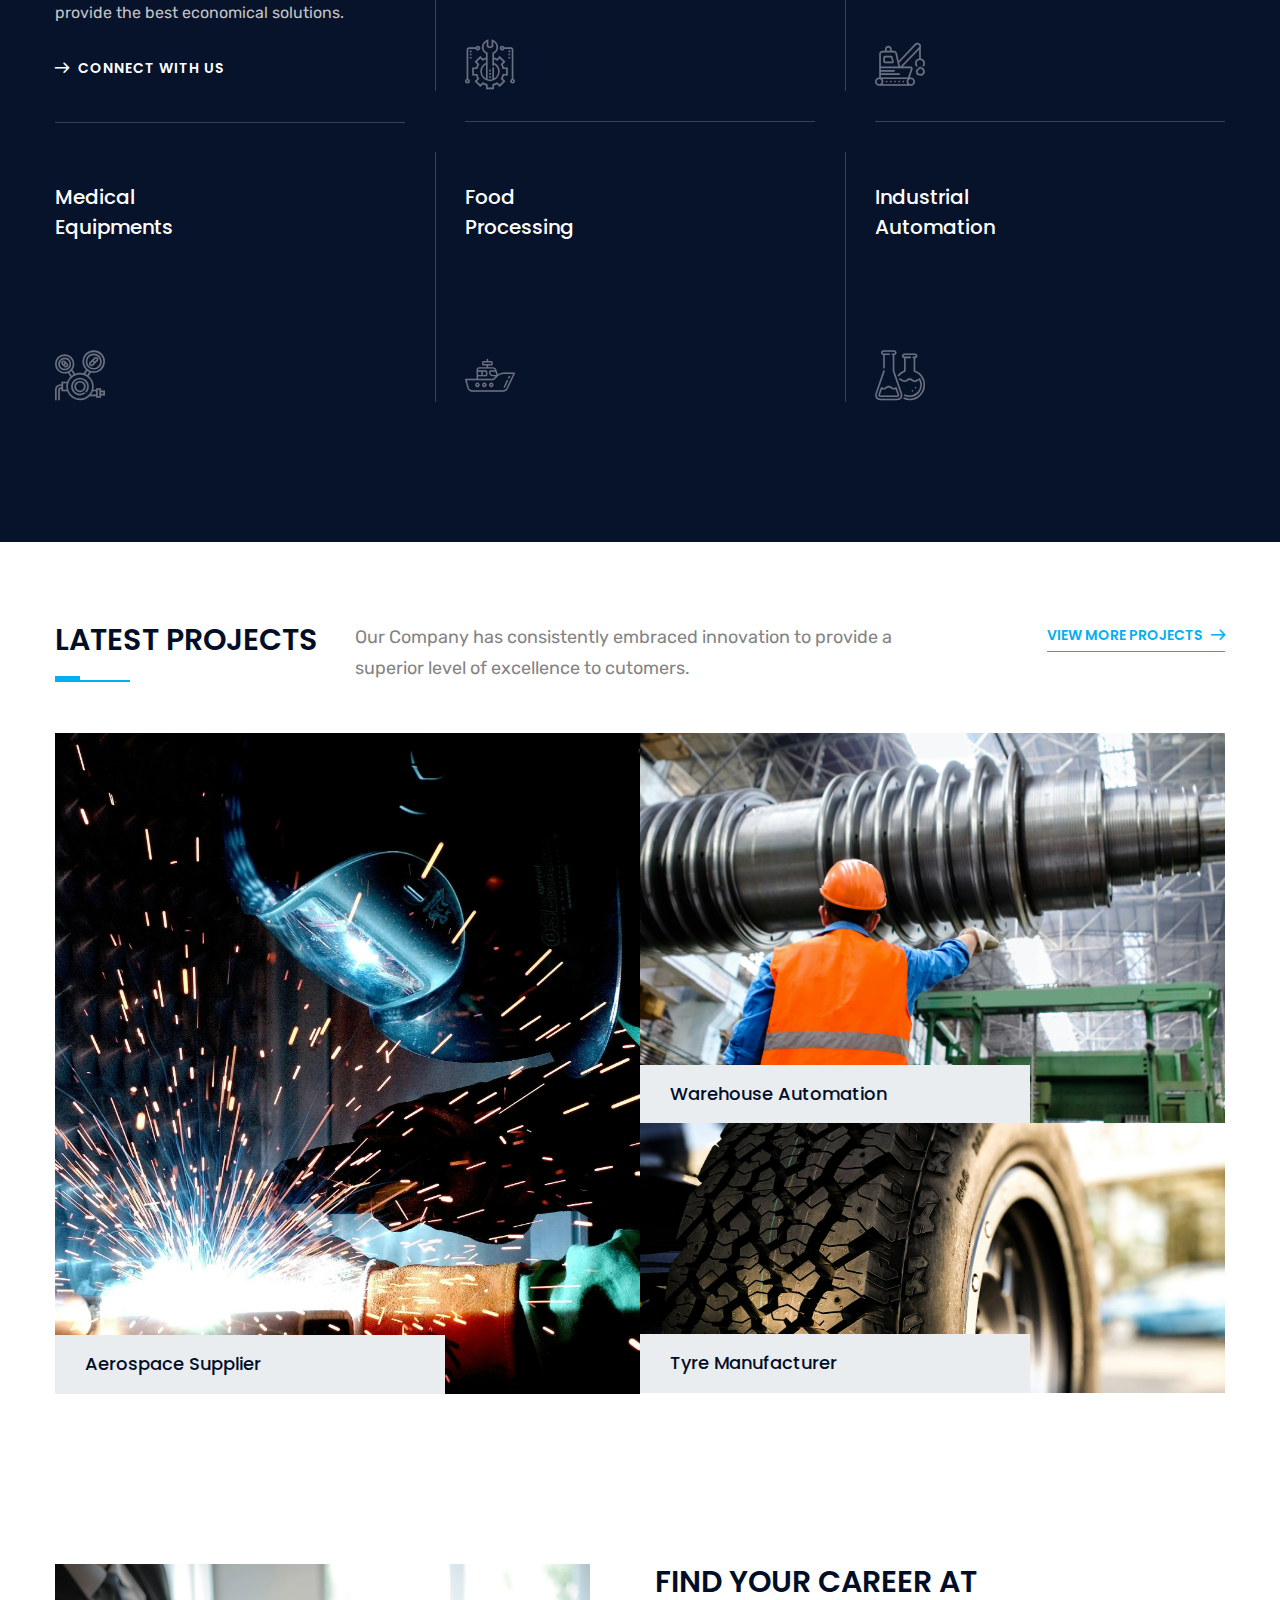
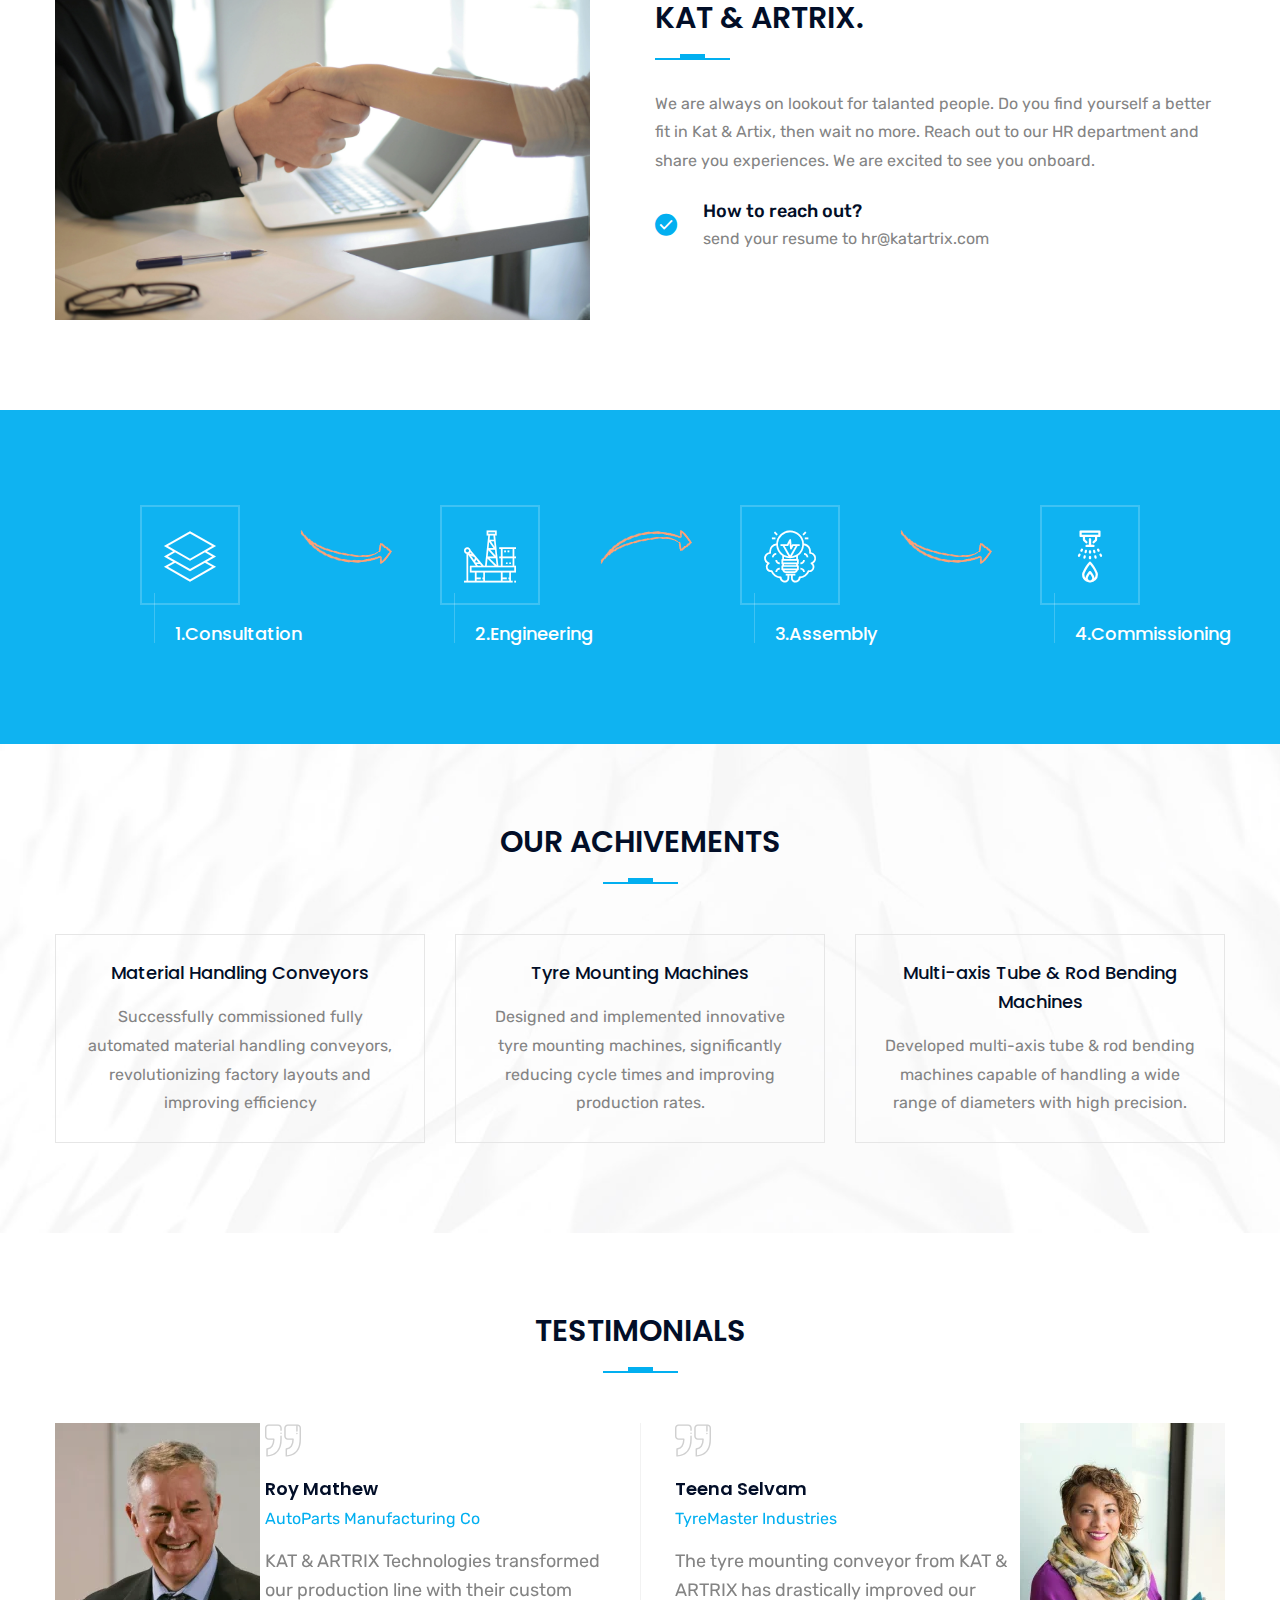
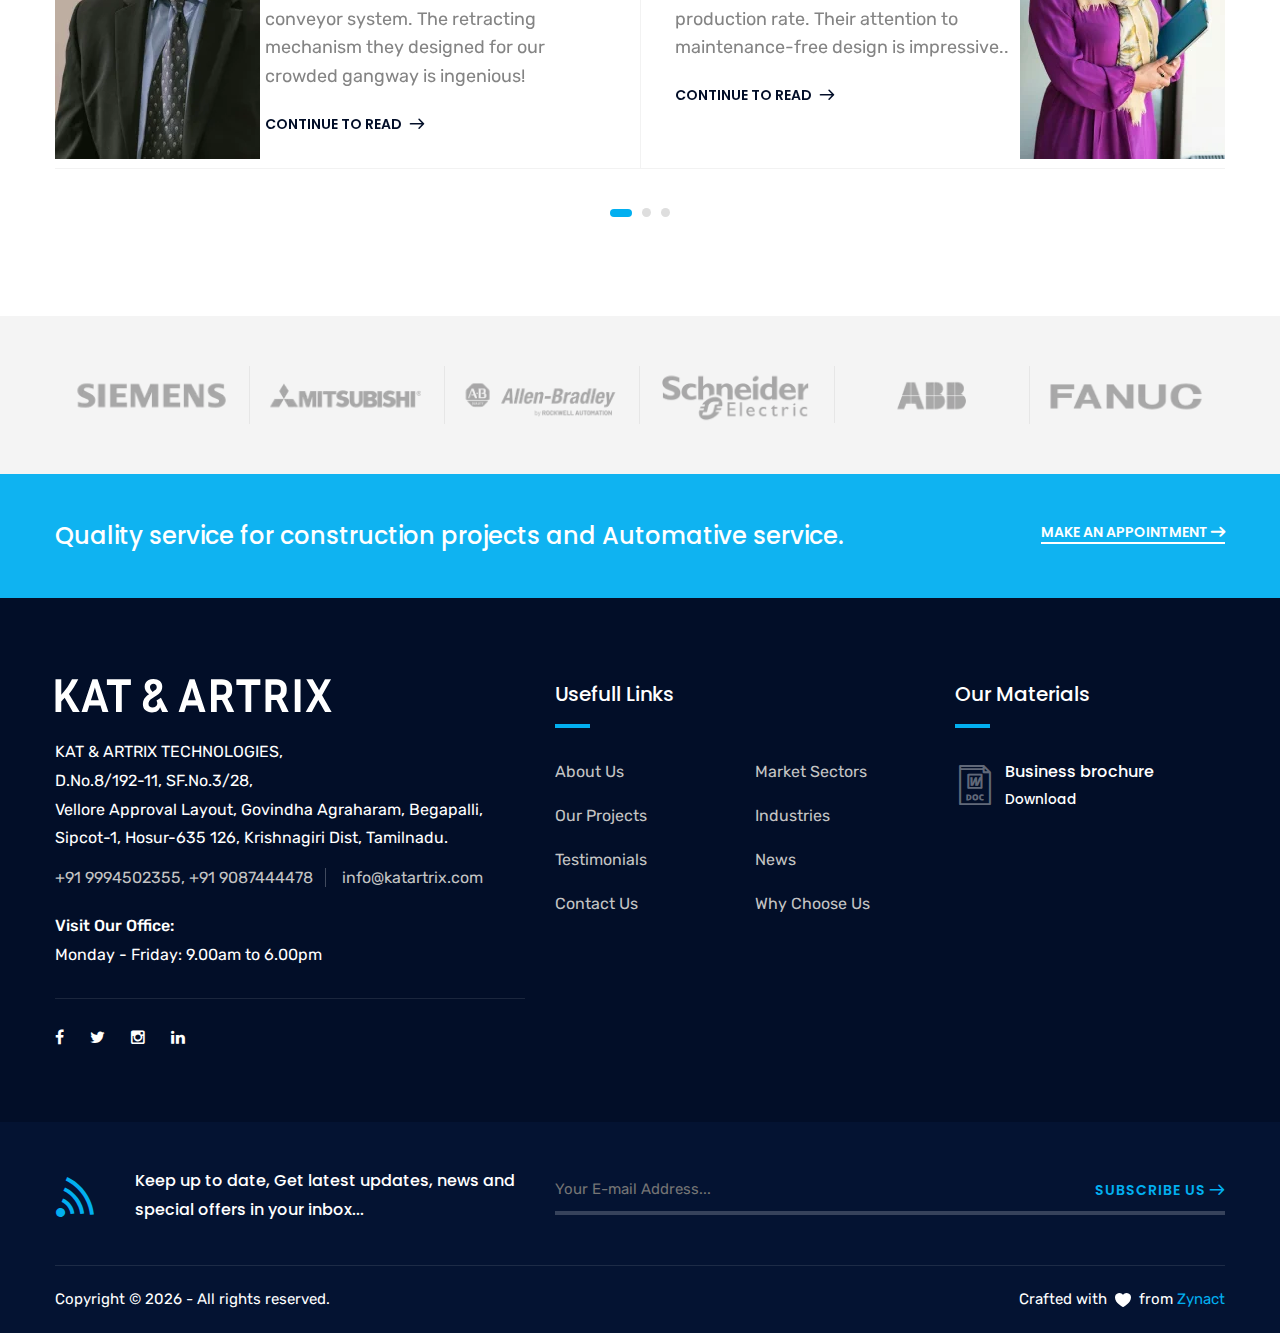
==== commit f1b9c19d: "Added Metadata" ====
--- a/index.html
+++ b/index.html
@@ -1,998 +1,123 @@
 <!DOCTYPE html>
 <html>
+
 <head>
-<meta charset="utf-8">
-<title>Kat & Artrix | Bespoke and turnkey assembly, testing solutions</title>
-<!-- Stylesheets -->
-<link href="css/bootstrap.css" rel="stylesheet">
-<link href="css/style.css" rel="stylesheet">
-<link href="plugins/revolution/css/settings.css" rel="stylesheet" type="text/css"><!-- REVOLUTION SETTINGS STYLES -->
-<link href="plugins/revolution/css/layers.css" rel="stylesheet" type="text/css"><!-- REVOLUTION LAYERS STYLES -->
-<link href="plugins/revolution/css/navigation.css" rel="stylesheet" type="text/css"><!-- REVOLUTION NAVIGATION STYLES -->
-<link href="css/responsive.css" rel="stylesheet">
-<!--<link href="css/color.css" rel="stylesheet">-->
-
-<link rel="shortcut icon" href="images/favicon.png" type="image/x-icon">
-<link rel="icon" href="images/favicon.png" type="image/x-icon">
-<!-- Responsive -->
-<meta http-equiv="X-UA-Compatible" content="IE=edge">
-<meta name="viewport" content="width=device-width, initial-scale=1.0, maximum-scale=1.0, user-scalable=0">
-<!--[if lt IE 9]><script src="https://cdnjs.cloudflare.com/ajax/libs/html5shiv/3.7.3/html5shiv.js"></script><![endif]-->
-<!--[if lt IE 9]><script src="js/respond.js"></script><![endif]-->
+    <meta charset="utf-8">
+    <title>KAT & ARTRIX Technologies | Innovative Engineering Solutions for Industry</title>
+    <meta name="description" content="KAT & ARTRIX Technologies delivers cutting-edge automation and custom machinery solutions for Automobile, Energy, Medical, and Food Processing industries. Explore our bespoke engineering services and turnkey solutions.">
+    <meta name="keywords" content="automation, custom machinery, engineering solutions, industrial automation, KAT & ARTRIX Technologies, manufacturing solutions, bespoke machines">
+    <!-- Stylesheets -->
+    <link href="css/bootstrap.css" rel="stylesheet">
+    <link href="css/style.css" rel="stylesheet">
+    <link href="plugins/revolution/css/settings.css" rel="stylesheet" type="text/css">
+    <!-- REVOLUTION SETTINGS STYLES -->
+    <link href="plugins/revolution/css/layers.css" rel="stylesheet" type="text/css"><!-- REVOLUTION LAYERS STYLES -->
+    <link href="plugins/revolution/css/navigation.css" rel="stylesheet" type="text/css">
+    <!-- REVOLUTION NAVIGATION STYLES -->
+    <link href="css/responsive.css" rel="stylesheet">
+    <!--<link href="css/color.css" rel="stylesheet">-->
+
+    <link rel="shortcut icon" href="images/favicon.png" type="image/x-icon">
+    <link rel="icon" href="images/favicon.png" type="image/x-icon">
+    <!-- Responsive -->
+    <meta http-equiv="X-UA-Compatible" content="IE=edge">
+    <meta name="viewport" content="width=device-width, initial-scale=1.0, maximum-scale=1.0, user-scalable=0">
+    <!--[if lt IE 9]><script src="https://cdnjs.cloudflare.com/ajax/libs/html5shiv/3.7.3/html5shiv.js"></script><![endif]-->
+    <!--[if lt IE 9]><script src="js/respond.js"></script><![endif]-->
 </head>
 
 <body>
 
-<div class="page-wrapper">
- 	
-    <!-- Preloader -->
-    <div class="preloader"></div>
- 	
-    <!-- Main Header-->
-    <header class="main-header">
-    
-    	<!-- Header Top -->
-    	<div class="header-top">
-        	<div class="auto-container">
-            	<div class="top-outer clearfix">
-                    
-                    <!--Top Left-->
-                    <div class="top-left">
-                    	<ul class="links clearfix">
-                        	<li><a href="#"><span class="icon fa fa-phone"></span>  +91 9994502355</a></li>
-                            <li><a href="#"><span class="icon fa fa-envelope-o"></span>info@katartrix.com</a></li>
-                            <li><a href="contact.html"><span class="icon flaticon-placeholder-2"></span>Contact Us</a></li>
-                        </ul>
-                    </div>
-                    
-                    <!--Top Right-->
-                    <div class="top-right clearfix">
-                    	<ul class="clearfix">
-                        	<li><a href="contact.html">Careers</a></li>
-                            <li><a href="contact.html">Feedback</a></li>
-                            <!--Language-->
-                            <li class="language dropdown"><a class="btn btn-default dropdown-toggle" id="dropdownMenu2" data-toggle="dropdown" aria-haspopup="true" aria-expanded="true" href="#"><span class="flag-img"><img src="images/icons/flag.jpg" alt="" /></span>English &nbsp;<span class="fa fa-angle-down"></span></a>
-                                <ul class="dropdown-menu style-one" aria-labelledby="dropdownMenu2">
-                                    <li><a href="#">English</a></li>
-                                    <!-- <li><a href="#">German</a></li>
+    <div class="page-wrapper">
+
+        <!-- Preloader -->
+        <div class="preloader"></div>
+
+        <!-- Main Header-->
+        <header class="main-header">
+
+            <!-- Header Top -->
+            <div class="header-top">
+                <div class="auto-container">
+                    <div class="top-outer clearfix">
+
+                        <!--Top Left-->
+                        <div class="top-left">
+                            <ul class="links clearfix">
+                                <li><a href="#"><span class="icon fa fa-phone"></span> +91 9994502355</a></li>
+                                <li><a href="#"><span class="icon fa fa-envelope-o"></span>info@katartrix.com</a></li>
+                                <li><a href="contact.html"><span class="icon flaticon-placeholder-2"></span>Contact
+                                        Us</a></li>
+                            </ul>
+                        </div>
+
+                        <!--Top Right-->
+                        <div class="top-right clearfix">
+                            <ul class="clearfix">
+                                <li><a href="contact.html">Careers</a></li>
+                                <li><a href="contact.html">Feedback</a></li>
+                                <!--Language-->
+                                <li class="language dropdown"><a class="btn btn-default dropdown-toggle"
+                                        id="dropdownMenu2" data-toggle="dropdown" aria-haspopup="true"
+                                        aria-expanded="true" href="#"><span class="flag-img"><img
+                                                src="images/icons/flag.jpg" alt="" /></span>English &nbsp;<span
+                                            class="fa fa-angle-down"></span></a>
+                                    <ul class="dropdown-menu style-one" aria-labelledby="dropdownMenu2">
+                                        <li><a href="#">English</a></li>
+                                        <!-- <li><a href="#">German</a></li>
                                     <li><a href="#">Arabic</a></li>
                                     <li><a href="#">Hindi</a></li> -->
-                                </ul>
-                            </li>
-                        </ul>                        
-                    </div>
-                    
-                </div>
-                
-            </div>
-        </div>
-        <!-- Header Top End -->
-        
-        <!-- Main Box -->
-    	<div class="main-box">
-        	<div class="auto-container">
-            	<div class="outer-container clearfix">
-                    <!--Logo Box-->
-                    <div class="logo-box">
-                        <div class="logo" style="margin-top: 20px;"><a href="index.html"><img src="images/logo-white.svg" alt="logo"></a></div>
-                    </div>
-                    
-                    <!--Nav Outer-->
-                    <div class="nav-outer clearfix">
-                    
-                        <!-- Main Menu -->
-                        <nav class="main-menu">
-                            <div class="navbar-header">
-                                <!-- Toggle Button -->    	
-                                <button type="button" class="navbar-toggle" data-toggle="collapse" data-target=".navbar-collapse">
-                                    <span class="icon-bar"></span>
-                                    <span class="icon-bar"></span>
-                                    <span class="icon-bar"></span>
-                                </button>
-                            </div>
-                            
-                            <div class="navbar-collapse collapse clearfix">
-                                <ul class="navigation clearfix">
-                                    <li class="current"><a href="#">Home</a></li>
-                                    <li><a href="about.html">About us</a></li>
-                                    <li><a href="projects.html">Our Projects</a></li>
-                                    <li><a href="contact.html">Contact Us</a></li>
-                                 </ul>
-                            </div>
-                        </nav>
-                        <!-- Main Menu End-->
-                        
-                        <!--Outer Box-->
-                        <div class="outer-box">
-                        	<a href="#" class="theme-btn quote-btn" data-toggle="modal" data-target="#schedule-box">Get a Quote <span class="icon"></span></a>
-                            <ul class="social-icon-one">
-                            	<li><a href="#"><span class="fa fa-facebook"></span></a></li>
-                                <li><a href="#"><span class="fa fa-twitter"></span></a></li>
-                                <li><a href="#"><span class="fa fa-instagram"></span></a></li>
-                                <li><a href="#"><span class="fa fa-linkedin"></span></a></li>
+                                    </ul>
+                                </li>
                             </ul>
                         </div>
-                        
-                    </div>
-                    <!--Nav Outer End-->
-                    
-            	</div>    
-            </div>
-        </div>
-    	
-        <!--Sticky Header-->
-        <div class="sticky-header">
-        	<div class="auto-container">
-            	
-                <div class="outer-container clearfix">
-                    <!--Logo Box-->
-                    <div class="logo-box pull-left">
-                        <div class="logo"><a href="index.html"><img style="height: 20px; margin-top: 10px;" src="images/logo.svg" alt="logo"></a></div>
-                    </div>
-                    
-                    <!--Nav Outer-->
-                    <div class="nav-outer clearfix">
-                        <!-- Main Menu -->
-                        <nav class="main-menu">
-                            <div class="navbar-header">
-                                <!-- Toggle Button -->    	
-                                <button type="button" class="navbar-toggle" data-toggle="collapse" data-target=".navbar-collapse">
-                                    <span class="icon-bar"></span>
-                                    <span class="icon-bar"></span>
-                                    <span class="icon-bar"></span>
-                                </button>
-                            </div>
-                            
-                            <div class="navbar-collapse collapse clearfix">
-                                <ul class="navigation clearfix">
-                                    <li class="current"><a href="#">Home</a></li>
-                                    <li><a href="about.html">About us</a></li>
-                                    <li><a href="projects.html">Projects Default</a></li>
-                                    <li><a href="contact.html">Contact Us</a></li>
-                                 </ul>
-                            </div>
-                        </nav>
-                        <!-- Main Menu End-->
-                        
-                    </div>
-                    <!--Nav Outer End-->
-                    
-            	</div>
-                
-            </div>
-        </div>
-        <!--End Sticky Header-->
-        
-    </header>
-    <!--End Main Header -->
-    
-    <!--Main Slider-->
-    <section class="main-slider">
-    	
-        <div class="rev_slider_wrapper fullwidthbanner-container"  id="rev_slider_one_wrapper" data-source="gallery">
-            <div class="rev_slider fullwidthabanner" id="rev_slider_one" data-version="5.4.1">
-                <ul>
-                	
-                    <li data-description="Slide Description" data-easein="default" data-easeout="default" data-fsmasterspeed="1500" data-fsslotamount="7" data-fstransition="fade" data-hideafterloop="0" data-hideslideonmobile="off" data-index="rs-1689" data-masterspeed="default" data-param1="" data-param10="" data-param2="" data-param3="" data-param4="" data-param5="" data-param6="" data-param7="" data-param8="" data-param9="" data-rotate="0" data-saveperformance="off" data-slotamount="default" data-thumb="images/main-slider/image-1.jpg" data-title="Slide Title" data-transition="parallaxvertical">
-                    <img alt="" class="rev-slidebg" data-bgfit="cover" data-bgparallax="10" data-bgposition="center center" data-bgrepeat="no-repeat" data-no-retina="" src="images/main-slider/image-1.webp"> 
-                    
-                    <div class="tp-caption" 
-                    data-paddingbottom="[0,0,0,0]"
-                    data-paddingleft="[0,0,0,0]"
-                    data-paddingright="[0,0,0,0]"
-                    data-paddingtop="[0,0,0,0]"
-                    data-responsive_offset="on"
-                    data-type="text"
-                    data-height="none"
-                    data-width="['650','700','650','460']"
-                    data-whitespace="normal"
-                    data-hoffset="['15','15','15','15']"
-                    data-voffset="['-80','-90','-70','-80']"
-                    data-x="['left','left','left','left']"
-                    data-y="['middle','middle','middle','middle']"
-                    data-textalign="['top','top','top','top']"
-                    data-frames='[{"from":"y:[100%];z:0;rX:0deg;rY:0;rZ:0;sX:1;sY:1;skX:0;skY:0;","mask":"x:0px;y:0px;s:inherit;e:inherit;","speed":1500,"to":"o:1;","delay":1000,"ease":"Power3.easeInOut"},{"delay":"wait","speed":1000,"to":"auto:auto;","mask":"x:0;y:0;s:inherit;e:inherit;","ease":"Power3.easeInOut"}]'
-                    style="z-index: 7; white-space: nowrap;">
-                    	<h2>Innovative <br> Engineering <br> Solutions.</h2>
-                    </div>
-                    
-                    <div class="tp-caption" 
-                    data-paddingbottom="[0,0,0,0]"
-                    data-paddingleft="[0,0,0,0]"
-                    data-paddingright="[0,0,0,0]"
-                    data-paddingtop="[0,0,0,0]"
-                    data-responsive_offset="on"
-                    data-type="text"
-                    data-height="none"
-                    data-width="['650','700','650','460']"
-                    data-whitespace="normal"
-                    data-hoffset="['15','15','15','15']"
-                    data-voffset="['80','60','60','40']"
-                    data-x="['left','left','left','left']"
-                    data-y="['middle','middle','middle','middle']"
-                    data-textalign="['top','top','top','top']"
-                    data-frames='[{"from":"y:[100%];z:0;rX:0deg;rY:0;rZ:0;sX:1;sY:1;skX:0;skY:0;","mask":"x:0px;y:0px;s:inherit;e:inherit;","speed":1500,"to":"o:1;","delay":1000,"ease":"Power3.easeInOut"},{"delay":"wait","speed":1000,"to":"auto:auto;","mask":"x:0;y:0;s:inherit;e:inherit;","ease":"Power3.easeInOut"}]'
-                    style="z-index: 7; white-space: nowrap;">
-                    	<div class="text">Transforming industries with bespoke assembly and testing solutions for Automobile, Energy, Medical, and Food Processing sectors.</div>
-                    </div>
-                    
-                    <div class="tp-caption" 
-                    data-paddingbottom="[0,0,0,0]"
-                    data-paddingleft="[0,0,0,0]"
-                    data-paddingright="[0,0,0,0]"
-                    data-paddingtop="[0,0,0,0]"
-                    data-responsive_offset="on"
-                    data-type="text"
-                    data-height="none"
-                    data-width="['550','550','550','460']"
-                    data-whitespace="normal"
-                    data-hoffset="['15','15','15','15']"
-                    data-voffset="['150','130','130','130']"
-                    data-x="['left','left','left','left']"
-                    data-y="['middle','middle','middle','middle']"
-                    data-textalign="['top','top','top','top']"
-                    data-frames='[{"from":"y:[100%];z:0;rX:0deg;rY:0;rZ:0;sX:1;sY:1;skX:0;skY:0;","mask":"x:0px;y:0px;s:inherit;e:inherit;","speed":1500,"to":"o:1;","delay":1000,"ease":"Power3.easeInOut"},{"delay":"wait","speed":1000,"to":"auto:auto;","mask":"x:0;y:0;s:inherit;e:inherit;","ease":"Power3.easeInOut"}]'
-                    style="z-index: 7; white-space: nowrap;">
-                    	<a href="about.html" class="know_more"><span class="icon flaticon-right-arrow-1"></span> Know More About Us</a>
-                    </div>
-                    
-                    </li>
-                    
-                    <li data-description="Slide Description" data-easein="default" data-easeout="default" data-fsmasterspeed="1500" data-fsslotamount="7" data-fstransition="fade" data-hideafterloop="0" data-hideslideonmobile="off" data-index="rs-1687" data-masterspeed="default" data-param1="" data-param10="" data-param2="" data-param3="" data-param4="" data-param5="" data-param6="" data-param7="" data-param8="" data-param9="" data-rotate="0" data-saveperformance="off" data-slotamount="default" data-thumb="images/main-slider/image-2.jpg" data-title="Slide Title" data-transition="parallaxvertical">
-                    <img alt="" class="rev-slidebg" data-bgfit="cover" data-bgparallax="10" data-bgposition="center center" data-bgrepeat="no-repeat" data-no-retina="" src="images/main-slider/image-2.webp"> 
-                    
-                    <div class="tp-caption" 
-                    data-paddingbottom="[0,0,0,0]"
-                    data-paddingleft="[0,0,0,0]"
-                    data-paddingright="[0,0,0,0]"
-                    data-paddingtop="[0,0,0,0]"
-                    data-responsive_offset="on"
-                    data-type="text"
-                    data-height="none"
-                    data-width="['550','800','750','500']"
-                    data-whitespace="normal"
-                    data-hoffset="['15','15','15','15']"
-                    data-voffset="['-80','-80','-70','-80']"
-                    data-x="['right','right','right','right']"
-                    data-y="['middle','middle','middle','middle']"
-                    data-textalign="['top','top','top','top']"
-                    data-frames='[{"from":"y:[100%];z:0;rX:0deg;rY:0;rZ:0;sX:1;sY:1;skX:0;skY:0;","mask":"x:0px;y:0px;s:inherit;e:inherit;","speed":1500,"to":"o:1;","delay":1000,"ease":"Power3.easeInOut"},{"delay":"wait","speed":1000,"to":"auto:auto;","mask":"x:0;y:0;s:inherit;e:inherit;","ease":"Power3.easeInOut"}]'
-                    style="z-index: 7; white-space: nowrap;">
-                    	<h2>Expertise Meets Efficiency</h2>
-                    </div>
-                    
-                    <div class="tp-caption" 
-                    data-paddingbottom="[0,0,0,0]"
-                    data-paddingleft="[0,0,0,0]"
-                    data-paddingright="[0,0,0,0]"
-                    data-paddingtop="[0,0,0,0]"
-                    data-responsive_offset="on"
-                    data-type="text"
-                    data-height="none"
-                    data-width="['550','800','750','500']"
-                    data-whitespace="normal"
-                    data-hoffset="['15','15','15','15']"
-                    data-voffset="['80','40','50','40']"
-                    data-x="['right','right','right','right']"
-                    data-y="['middle','middle','middle','middle']"
-                    data-textalign="['top','top','top','top']"
-                    data-frames='[{"from":"y:[100%];z:0;rX:0deg;rY:0;rZ:0;sX:1;sY:1;skX:0;skY:0;","mask":"x:0px;y:0px;s:inherit;e:inherit;","speed":1500,"to":"o:1;","delay":1000,"ease":"Power3.easeInOut"},{"delay":"wait","speed":1000,"to":"auto:auto;","mask":"x:0;y:0;s:inherit;e:inherit;","ease":"Power3.easeInOut"}]'
-                    style="z-index: 7; white-space: nowrap;">
-                    	<div class="text">From concept to commissioning, we deliver turnkey solutions that streamline your production processes.</div>
-                    </div>
-                    
-                    <div class="tp-caption" 
-                    data-paddingbottom="[0,0,0,0]"
-                    data-paddingleft="[0,0,0,0]"
-                    data-paddingright="[0,0,0,0]"
-                    data-paddingtop="[0,0,0,0]"
-                    data-responsive_offset="on"
-                    data-type="text"
-                    data-height="none"
-                    data-width="['550','800','750','500']"
-                    data-whitespace="normal"
-                    data-hoffset="['15','15','15','15']"
-                    data-voffset="['150','110','130','130']"
-                    data-x="['right','right','right','right']"
-                    data-y="['middle','middle','middle','middle']"
-                    data-textalign="['top','top','top','top']"
-                    data-frames='[{"from":"y:[100%];z:0;rX:0deg;rY:0;rZ:0;sX:1;sY:1;skX:0;skY:0;","mask":"x:0px;y:0px;s:inherit;e:inherit;","speed":1500,"to":"o:1;","delay":1000,"ease":"Power3.easeInOut"},{"delay":"wait","speed":1000,"to":"auto:auto;","mask":"x:0;y:0;s:inherit;e:inherit;","ease":"Power3.easeInOut"}]'
-                    style="z-index: 7; white-space: nowrap;">
-                    	<a href="about.html" class="know_more"><span class="icon flaticon-right-arrow-1"></span> Market Sectors</a>
-                    </div>
-                    
-                    </li>
-                    
-                    <li data-description="Slide Description" data-easein="default" data-easeout="default" data-fsmasterspeed="1500" data-fsslotamount="7" data-fstransition="fade" data-hideafterloop="0" data-hideslideonmobile="off" data-index="rs-1688" data-masterspeed="default" data-param1="" data-param10="" data-param2="" data-param3="" data-param4="" data-param5="" data-param6="" data-param7="" data-param8="" data-param9="" data-rotate="0" data-saveperformance="off" data-slotamount="default" data-thumb="images/main-slider/image-3.jpg" data-title="Slide Title" data-transition="parallaxvertical">
-                    <img alt="" class="rev-slidebg" data-bgfit="cover" data-bgparallax="10" data-bgposition="center center" data-bgrepeat="no-repeat" data-no-retina="" src="images/main-slider/image-3.webp"> 
-                    
-                    <div class="tp-caption" 
-                    data-paddingbottom="[0,0,0,0]"
-                    data-paddingleft="[0,0,0,0]"
-                    data-paddingright="[0,0,0,0]"
-                    data-paddingtop="[0,0,0,0]"
-                    data-responsive_offset="on"
-                    data-type="text"
-                    data-height="none"
-                    data-width="['650','700','650','460']"
-                    data-whitespace="normal"
-                    data-hoffset="['15','15','15','15']"
-                    data-voffset="['-80','-90','-70','-80']"
-                    data-x="['left','left','left','left']"
-                    data-y="['middle','middle','middle','middle']"
-                    data-textalign="['top','top','top','top']"
-                    data-frames='[{"from":"y:[100%];z:0;rX:0deg;rY:0;rZ:0;sX:1;sY:1;skX:0;skY:0;","mask":"x:0px;y:0px;s:inherit;e:inherit;","speed":1500,"to":"o:1;","delay":1000,"ease":"Power3.easeInOut"},{"delay":"wait","speed":1000,"to":"auto:auto;","mask":"x:0;y:0;s:inherit;e:inherit;","ease":"Power3.easeInOut"}]'
-                    style="z-index: 7; white-space: nowrap;">
-                    	<h2>Powering Progress Through Technology</h2>
-                    </div>
-                    
-                    <div class="tp-caption" 
-                    data-paddingbottom="[0,0,0,0]"
-                    data-paddingleft="[0,0,0,0]"
-                    data-paddingright="[0,0,0,0]"
-                    data-paddingtop="[0,0,0,0]"
-                    data-responsive_offset="on"
-                    data-type="text"
-                    data-height="none"
-                    data-width="['650','700','650','460']"
-                    data-whitespace="normal"
-                    data-hoffset="['15','15','15','15']"
-                    data-voffset="['80','60','60','40']"
-                    data-x="['left','left','left','left']"
-                    data-y="['middle','middle','middle','middle']"
-                    data-textalign="['top','top','top','top']"
-                    data-frames='[{"from":"y:[100%];z:0;rX:0deg;rY:0;rZ:0;sX:1;sY:1;skX:0;skY:0;","mask":"x:0px;y:0px;s:inherit;e:inherit;","speed":1500,"to":"o:1;","delay":1000,"ease":"Power3.easeInOut"},{"delay":"wait","speed":1000,"to":"auto:auto;","mask":"x:0;y:0;s:inherit;e:inherit;","ease":"Power3.easeInOut"}]'
-                    style="z-index: 7; white-space: nowrap;">
-                    	<div class="text">Cutting-edge automation and custom-built machines to propel your business into the future.</div>
-                    </div>
-                    
-                    <div class="tp-caption" 
-                    data-paddingbottom="[0,0,0,0]"
-                    data-paddingleft="[0,0,0,0]"
-                    data-paddingright="[0,0,0,0]"
-                    data-paddingtop="[0,0,0,0]"
-                    data-responsive_offset="on"
-                    data-type="text"
-                    data-height="none"
-                    data-width="['550','550','550','460']"
-                    data-whitespace="normal"
-                    data-hoffset="['15','15','15','15']"
-                    data-voffset="['150','130','130','130']"
-                    data-x="['left','left','left','left']"
-                    data-y="['middle','middle','middle','middle']"
-                    data-textalign="['top','top','top','top']"
-                    data-frames='[{"from":"y:[100%];z:0;rX:0deg;rY:0;rZ:0;sX:1;sY:1;skX:0;skY:0;","mask":"x:0px;y:0px;s:inherit;e:inherit;","speed":1500,"to":"o:1;","delay":1000,"ease":"Power3.easeInOut"},{"delay":"wait","speed":1000,"to":"auto:auto;","mask":"x:0;y:0;s:inherit;e:inherit;","ease":"Power3.easeInOut"}]'
-                    style="z-index: 7; white-space: nowrap;">
-                    	<a href="about.html" class="know_more"><span class="icon flaticon-right-arrow-1"></span> Meet Our Expert team</a>
-                    </div>
-                    
-                    </li>
-                    
-                </ul>
-            </div>
-        </div>
-    </section>
-    <!--End Main Slider-->
-    
-    <!--Services Section-->
-    <section class="services-section" style="background-image:url(images/background/1.jpg)">
-    	<div class="auto-container">
-        	<div class="inner-container">
-            	<div class="row clearfix">
-                    <!--Services Block-->
-                    <div class="services-block col-md-3 col-sm-6 col-xs-12">
-                        <div class="inner-box">
-                            <div class="image">
-                                <img src="images/resource/service-1.webp" alt="" />
-                            </div>
-                            <div class="lower-content">
-                                <div class="icon-box">
-                                    <span class="icon flaticon-alarm-clock"></span>
-                                </div>
-                                <h3>Tailored Solutions</h3>
-                            </div>
-                            <div class="overlay-box">
-                                <div class="overlay-inner">
-                                    <div class="text">We design and manufacture bespoke machines and systems to meet your specific needs, ensuring optimal performance and efficiency.</div>
-                                    <a href="projects.html" class="know-more">Know More <span class="icon flaticon-right-arrow-1"></span></a>
-                                    <div class="overlay-lower-inner">
-                                    	<div class="overlay-icon flaticon-alarm-clock"></div>
-                                    	<h4><a href="projects.html">Tailored Solutions</a></h4>
-                                    </div>
-                                </div>
-                            </div>
-                        </div>
-                    </div>
-                    
-                    <!--Services Block-->
-                    <div class="services-block col-md-3 col-sm-6 col-xs-12">
-                        <div class="inner-box">
-                            <div class="image">
-                                <img src="images/resource/service-2.webp" alt="" />
-                            </div>
-                            <div class="lower-content">
-                                <div class="icon-box">
-                                    <span class="icon flaticon-education"></span>
-                                </div>
-                                <h3>Multisector Expertise</h3>
-                            </div>
-                            <div class="overlay-box">
-                                <div class="overlay-inner">
-                                    <div class="text">Our experience spans across Automobile, Energy, Medical, and Food Processing sectors, allowing us to bring cross-industry insights to every project.</div>
-                                    <a href="projects.html" class="know-more">Know More <span class="icon flaticon-right-arrow-1"></span></a>
-                                    <div class="overlay-lower-inner">
-                                    	<div class="overlay-icon flaticon-education"></div>
-                                    	<h4><a href="projects.html">Multisector Expertise</a></h4>
-                                    </div>
-                                </div>
-                            </div>
-                        </div>
-                    </div>
-                    
-                    <!--Services Block-->
-                    <div class="services-block col-md-3 col-sm-6 col-xs-12">
-                        <div class="inner-box">
-                            <div class="image">
-                                <img src="images/resource/service-3.webp" alt="" />
-                            </div>
-                            <div class="lower-content">
-                                <div class="icon-box">
-                                    <span class="icon flaticon-time"></span>
-                                </div>
-                                <h3>Easy and Affortable</h3>
-                            </div>
-                            <div class="overlay-box">
-                                <div class="overlay-inner">
-                                    <div class="text">From initial concept design to final installation and qualification, we manage every step of the project lifecycle for seamless execution at affordable rates</div>
-                                    <a href="projects.html" class="know-more">Know More <span class="icon flaticon-right-arrow-1"></span></a>
-                                    <div class="overlay-lower-inner">
-                                    	<div class="overlay-icon flaticon-time"></div>
-                                    	<h4><a href="projects.html">Easy and Affortable</a></h4>
-                                    </div>
-                                </div>
-                            </div>
-                        </div>
-                    </div>
-                    
-                    <!--Services Block-->
-                    <div class="services-block col-md-3 col-sm-6 col-xs-12">
-                        <div class="inner-box">
-                            <div class="image">
-                                <img src="images/resource/service-4.webp" alt="" />
-                            </div>
-                            <div class="lower-content">
-                                <div class="icon-box">
-                                    <span class="icon flaticon-engineer"></span>
-                                </div>
-                                <h3>Innovation-Driven</h3>
-                            </div>
-                            <div class="overlay-box">
-                                <div class="overlay-inner">
-                                    <div class="text">With our expert & dedicated team members, we continuously push the boundaries of engineering, incorporating the latest technologies and methodologies in our designs.</div>
-                                    <a href="projects.html" class="know-more">Know More <span class="icon flaticon-right-arrow-1"></span></a>
-                                    <div class="overlay-lower-inner">
-                                    	<div class="overlay-icon flaticon-engineer"></div>
-                                    	<h4><a href="projects.html">Innovation-Driven</a></h4>
-                                    </div>
-                                </div>
-                            </div>
-                        </div>
-                    </div>
-                </div>
-            </div>
-        </div>
-    </section>
-    <!--End Services Section-->
-    
-   	<!--Market Section-->
-    <section class="market-section" style="background-image:url(images/background/2.jpg)" id="marketSectors">
-    	<div class="auto-container">
-        	<div class="row clearfix">
-            	
-                <!--Column-->
-                <div class="title-column m-block col-lg-4 col-md-12 col-sm-12 col-xs-12">
-                	<div class="inner-column">
-                    	<div class="sec-title light">
-                        	<h2>Market Sectors</h2>
-                            <div class="separator"></div>
-                        </div>
-                        <div class="text">Years of extensive experience & knowledge of international industrial systems, dedicated to provide the best economical solutions.</div>
-                        <a href="contact.html" class="view_all"><span class="icon flaticon-right-arrow-1"></span> Connect with us</a>
-                    </div>
-                </div>
-                
-                <!--Market Block-->
-                <div class="market-block m-block col-lg-4 col-md-6 col-sm-6 col-xs-12">
-                	<div class="inner-box">
-                    	<h3><a href="projects.html">Automotive <br> Manufacturing</a></h3>
-                        <div class="text">We help car manufacturers increase efficiency & maintain high quality standards.</div>
-                        <div class="icon-box">
-                        	<span class="icon flaticon-conveyor"></span>
-                        </div>
-                        <a href="contact.html" class="view_all">Contact Us <span class="icon flaticon-right-arrow-1"></span></a>
-                    </div>
-                </div>
-                
-                <!--Market Block-->
-                <div class="market-block m-block col-lg-4 col-md-6 col-sm-6 col-xs-12">
-                	<div class="inner-box">
-                    	<h3><a href="projects.html">Energy <br> Management</a></h3>
-                        <div class="text">Supports the energy sector with robust, reliable automation and testing solutions.</div>
-                        <div class="icon-box">
-                        	<span class="icon flaticon-demolishing"></span>
-                        </div>
-                        <a href="contact.html" class="view_all">Contact Us <span class="icon flaticon-right-arrow-1"></span></a>
-                    </div>
-                </div>
-                
-                <!--Market Block-->
-                <div class="market-block m-block col-lg-4 col-md-6 col-sm-6 col-xs-12">
-                	<div class="inner-box">
-                    	<h3><a href="projects.html">Medical <br> Equipments</a></h3>
-                        <div class="text">Provides high-precision automation solutions that meet stringent industry standards.</div>
-                        <div class="icon-box">
-                        	<span class="icon flaticon-valve"></span>
-                        </div>
-                        <a href="contact.html" class="view_all">Contact Us <span class="icon flaticon-right-arrow-1"></span></a>
-                    </div>
-                </div>
-                
-                <!--Market Block-->
-                <div class="market-block m-block col-lg-4 col-md-6 col-sm-6 col-xs-12">
-                	<div class="inner-box">
-                    	<h3><a href="projects.html">Food <br> Processing</a></h3>
-                        <div class="text">Bringing innovation to the food processing industry with automation solutions.</div>
-                        <div class="icon-box">
-                        	<span class="icon flaticon-boat"></span>
-                        </div>
-                        <a href="contact.html" class="view_all">Contact Us <span class="icon flaticon-right-arrow-1"></span></a>
-                    </div>
-                </div>
-                
-                <!--Market Block-->
-                <div class="market-block m-block col-lg-4 col-md-6 col-sm-6 col-xs-12">
-                	<div class="inner-box">
-                    	<h3><a href="projects.html">Industrial <br> Automation</a></h3>
-                        <div class="text">Offers a wide range of solutions applicable across various manufacturing sectors.</div>
-                        <div class="icon-box">
-                        	<span class="icon flaticon-flasks"></span>
-                        </div>
-                        <a href="contact.html" class="view_all">Contact Us <span class="icon flaticon-right-arrow-1"></span></a>
-                    </div>
-                </div>
-                
-            </div>
-        </div>
-    </section>
-    <!--End Market Section-->
-    
-    <!--Projects Section-->
-    <section class="projects-section">
-    	<div class="auto-container">
-        	<div class="sec-title">
-            	<div class="row clearfix">
-                    <div class="col-md-3 col-sm-12 col-xs-12">
-                        <h2>Latest Projects</h2>
-                        <div class="separator"></div>
-                    </div>
-                    <div class="col-md-9 col-sm-12 col-xs-12">
-                    	<div class="row clearfix">
-                        	<div class="col-md-8 col-sm-12 col-xs-12">
-                            	<div class="text">Our Company has consistently embraced innovation to provide a superior level of excellence to cutomers.</div>
-                            </div>
-                            <div class="col-md-4 col-sm-12 col-xs-12">
-                            	<a href="projects.html" class="view_all">View More Projects <span class="icon flaticon-right-arrow-1"></span></a>
-                            </div>
-                        </div>
-                    </div>
-                </div>
-            </div>
-            <div class="clearfix">
-            	<!--Project Block-->
-                <div class="project-block col-md-6 col-sm-6 col-xs-12">
-                	<div class="inner-box">
-                    	<div class="image">
-                        	<img src="images/gallery/project-1.webp" alt="project-image" />
-                            <div class="overlay-box">
-                        		<div class="content">
-                                	<h3><a href="projects-single.html">Aerospace Supplier</a></h3>
-                                    <div class="text">Multi-Axis Tube & Rod Bending Machine<span class="icon flaticon-right-arrow-1"></span></div>
-                                </div>
-                        	</div>
-                        </div>
-                    </div>
-                </div>
-                
-                <!--Project Block-->
-                <div class="project-block col-md-6 col-sm-6 col-xs-12">
-                	<div class="inner-box">
-                    	<div class="image">
-                        	<img src="images/gallery/project-2.webp" alt="project-image" />
-                            <div class="overlay-box">
-                        		<div class="content">
-                                	<h3><a href="projects-single.html">Warehouse Automation</a></h3>
-                                    <div class="text">Vertical Lift with Conveyor<span class="icon flaticon-right-arrow-1"></span></div>
-                                </div>
-                        	</div>
-                        </div>
-                    </div>
-                </div>
-                
-                <!--Project Block-->
-                <div class="project-block col-md-6 col-sm-6 col-xs-12">
-                	<div class="inner-box">
-                    	<div class="image">
-                        	<img src="images/gallery/project-3.webp" alt="project-image" />
-                            <div class="overlay-box">
-                        		<div class="content">
-                                	<h3><a href="projects-single.html">Tyre Manufacturer</a></h3>
-                                    <div class="text">Tyre Mounting Conveyor System<span class="icon flaticon-right-arrow-1"></span></div>
-                                </div>
-                        	</div>
-                        </div>
-                    </div>
-                </div>
-                
-            </div>
-        </div>
-    </section>
-    <!--End Projects Section-->
-    
-    <!--Career Section-->
-    <section class="career-section">
-    	<div class="auto-container">
-        	<div class="row clearfix">
-            	
-                <!--Video Column-->
-                <div class="video-column col-md-6 col-sm-12 col-xs-12">
-                	<div class="inner-column">
-                    	<div class="image">
-                        	<img src="images/resource/video-img.webp" alt="career" />
-                            <!-- <a href="https://www.youtube.com/watch?v=kxPCFljwJws" class="lightbox-image play-btn">
-                                <span class="icon flaticon-play-button-3"></span>
-                                Play Video
-                            </a> -->
-                        </div>
-                    </div>
-                </div>
-                <!--Content Column-->
-                <div class="content-column col-md-6 col-sm-12 col-xs-12">
-                	<div class="inner-column">
-                    	<div class="sec-title">
-                        	<h2>Find Your Career at <br> Kat & Artrix.</h2>
-                            <div class="separator centered"></div>
-                        </div>
-                        <div class="text">We are always on lookout for talanted people. Do you find yourself a better fit in Kat & Artix, then wait no more. Reach out to our HR department and share you experiences. We are excited to see you onboard.
-                        </div>
-                        <ul class="list-style-one">
-                        	<li><strong>How to reach out?</strong>send your resume to hr@katartrix.com</li>
-                        </ul>
-                    </div>
-                </div>
-                
-            </div>
-        </div>
-    </section>
-    <!--End Career Section-->
-    
-    <!--Informations Section-->
-    <section class="informations-section" style="background-image:url(images/background/3.jpg)">
-    	<div class="auto-container">
-        	<div class="row clearfix">
-            
-            	<!--Info Block-->
-                <div class="info-block col-md-3 col-sm-6 col-xs-12">
-                	<div class="inner-box">
-                        <div class="icon-box">
-                            <span class="icon flaticon-layers"></span>
-                        </div>
-                        <h3><a href="#">1.Consultation</a></h3>
-                    </div>
-                </div>
-                
-                <!--Info Block-->
-                <div class="info-block col-md-3 col-sm-6 col-xs-12">
-                	<div class="inner-box">
-                        <div class="icon-box">
-                            <span class="icon flaticon-oil-platform"></span>
-                        </div>
-                        <h3><a href="#">2.Engineering</a></h3>
-                    </div>
-                </div>
-                
-                <!--Info Block-->
-                <div class="info-block col-md-3 col-sm-6 col-xs-12">
-                	<div class="inner-box">
-                        <div class="icon-box">
-                            <span class="icon flaticon-idea-1"></span>
-                        </div>
-                        <h3><a href="#">3.Assembly</a></h3>
-                    </div>
-                </div>
-                
-                <!--Info Block-->
-                <div class="info-block col-md-3 col-sm-6 col-xs-12">
-                	<div class="inner-box">
-                        <div class="icon-box">
-                            <span class="icon flaticon-security"></span>
-                        </div>
-                        <h3><a href="#">4.Commissioning</a></h3>
-                    </div>
-                </div>
-                
-            </div>
-        </div>
-    </section>
-    <!--End Informations Section-->
-    
-    <!--Achivements Section-->
-    <section class="achivements-section" style="background-image:url(images/background/4.jpg)">
-    	<div class="auto-container">
-        	<div class="sec-title centered">
-                <h2>Our Achivements</h2>
-                <div class="separator"></div>
-            </div>
-            <div class="row clearfix">
-            	
-                <!--Achivements Block-->
-                <div class="achivements-block col-md-4 col-sm-6 col-xs-12">
-                	<div class="inner-box">
-                        <div class="lower-content">
-                            <h3>Material Handling Conveyors</h3>
-                            <div class="text">Successfully commissioned fully automated material handling conveyors, revolutionizing factory layouts and improving efficiency</div>
-                        </div>
-                    </div>
-                </div>
-                
-                <!--Achivements Block-->
-                <div class="achivements-block col-md-4 col-sm-6 col-xs-12">
-                	<div class="inner-box">
-                        <div class="lower-content">
-                            <h3>Tyre Mounting Machines</h3>
-                            <div class="text">Designed and implemented innovative tyre mounting machines, significantly reducing cycle times and improving production rates.</div>
-                        </div>
-                    </div>
-                </div>
-                
-                <!--Achivements Block-->
-                <div class="achivements-block col-md-4 col-sm-6 col-xs-12">
-                	<div class="inner-box">
-                        <div class="lower-content">
-                            <h3>Multi-axis Tube & Rod Bending Machines</h3>
-                            <div class="text">Developed multi-axis tube & rod bending machines capable of handling a wide range of diameters with high precision.</div>
-                        </div>
-                    </div>
-                </div>
-                
-            </div>
-        </div>
-    </section>
-    <!--End Achivements Section-->
-    
-    <!--Testimonial Section-->
-    <section class="testimonial-section" id="#testimonials">
-    	<div class="auto-container">
-        	<div class="sec-title centered">
-                <h2>Testimonials</h2>
-                <div class="separator"></div>
-            </div>
-            <div class="testimonial-two-item owl-carousel owl-theme">
-            	
-                <div class="testimonial-block">
-                    <div class="inner-box">
-                        <div class="author-img">
-                            <img src="images/resource/client-1.webp" alt="client-image" />
-                        </div>
-                        <div class="quote-icon">
-                            <span class="icon flaticon-quotation"></span>
-                        </div>
-                        <h3>Roy Mathew</h3>
-                        <div class="location">AutoParts Manufacturing Co</div>
-                        <div class="text">KAT & ARTRIX Technologies transformed our production line with their custom conveyor system. The retracting mechanism they designed for our crowded gangway is ingenious!</div>
-                        <a href="#" class="read">Continue to Read <span class="icon flaticon-right-arrow-1"></span></a>
-                    </div>
-                </div>
-                
-                <div class="testimonial-block style-two">
-                    <div class="inner-box">
-                        <div class="author-img">
-                            <img src="images/resource/client-2.webp" alt="client-image" />
-                        </div>
-                        <div class="quote-icon">
-                            <span class="icon flaticon-quotation"></span>
-                        </div>
-                        <h3>Teena Selvam</h3>
-                        <div class="location">TyreMaster Industries</div>
-                        <div class="text">The tyre mounting conveyor from KAT & ARTRIX has drastically improved our production rate. Their attention to maintenance-free design is impressive..</div>
-                        <a href="#" class="read">Continue to Read <span class="icon flaticon-right-arrow-1"></span></a>
-                    </div>
-                </div>
-                    
-                <div class="testimonial-block">
-                    <div class="inner-box">
-                        <div class="author-img">
-                            <img src="images/resource/client-3.webp" alt="client-image" />
-                        </div>
-                        <div class="quote-icon">
-                            <span class="icon flaticon-quotation"></span>
-                        </div>
-                        <h3>Rahul Naik</h3>
-                        <div class="location">PrecisionTube Ltd</div>
-                        <div class="text">We were struggling with complex tube bending requirements. KAT & ARTRIX's multi-axis bending machine solved our problems and exceeded our expectations.</div>
-                        <a href="#" class="read">Continue to Read <span class="icon flaticon-right-arrow-1"></span></a>
-                    </div>
-                </div>
-                
-                <div class="testimonial-block style-two">
-                    <div class="inner-box">
-                        <div class="author-img">
-                            <img src="images/resource/client-4.webp" alt="client-image" />
-                        </div>
-                        <div class="quote-icon">
-                            <span class="icon flaticon-quotation"></span>
-                        </div>
-                        <h3>Manveer Taha</h3>
-                        <div class="location">LogiTech Solutions</div>
-                        <div class="text">The vertical lift with conveyor system designed by KAT & ARTRIX has streamlined our material handling processes. It's compact, efficient, and easy to maintain.</div>
-                        <a href="#" class="read">Continue to Read <span class="icon flaticon-right-arrow-1"></span></a>
-                    </div>
-                </div>
-                
-                <div class="testimonial-block">
-                    <div class="inner-box">
-                        <div class="author-img">
-                            <img src="images/resource/client-5.webp" alt="client-image" />
-                        </div>
-                        <div class="quote-icon">
-                            <span class="icon flaticon-quotation"></span>
-                        </div>
-                        <h3>Vikas Venanda</h3>
-                        <div class="location">PipePro Manufacturing</div>
-                        <div class="text">KAT & ARTRIX's fully automatic pipe cutting machine has revolutionized our production line. The servo systems ensure unparalleled accuracy.</div>
-                        <a href="#" class="read">Continue to Read <span class="icon flaticon-right-arrow-1"></span></a>
-                    </div>
-                </div>
-                
-                <div class="testimonial-block style-two">
-                    <div class="inner-box">
-                        <div class="author-img">
-                            <img src="images/resource/client-6.webp" alt="client-image" />
-                        </div>
-                        <div class="quote-icon">
-                            <span class="icon flaticon-quotation"></span>
-                        </div>
-                        <h3>Harrison Snifner</h3>
-                        <div class="location">WeldTech Industries</div>
-                        <div class="text">The resistance-based welding machine from KAT & ARTRIX has significantly improved our welding quality and production rate. Their dual operator system is a game-changer.</div>
-                        <a href="#" class="read">Continue to Read <span class="icon flaticon-right-arrow-1"></span></a>
-                    </div>
-                </div>
-                
-            </div>
-        </div>
-    </section>
-    <!--End Testimonial Section-->
-    
-    <!--Clients Section-->
-    <section class="clients-section">
-        <div class="auto-container">
-            
-            <div class="sponsors-outer">
-                <!--Sponsors Carousel-->
-                <ul class="sponsors-carousel owl-carousel owl-theme">
-                    <li class="slide-item"><figure class="image-box"><a href="#"><img src="images/clients/1.webp" alt="client-logo"></a></figure></li>
-                    <li class="slide-item"><figure class="image-box"><a href="#"><img src="images/clients/2.webp" alt="client-logo"></a></figure></li>
-                    <li class="slide-item"><figure class="image-box"><a href="#"><img src="images/clients/3.webp" alt="client-logo"></a></figure></li>
-                    <li class="slide-item"><figure class="image-box"><a href="#"><img src="images/clients/4.webp" alt="client-logo"></a></figure></li>
-                    <li class="slide-item"><figure class="image-box"><a href="#"><img src="images/clients/5.webp" alt="client-logo"></a></figure></li>
-                    <li class="slide-item"><figure class="image-box"><a href="#"><img src="images/clients/6.webp" alt="client-logo"></a></figure></li>
-                </ul>
-            </div>
-            
-        </div>
-    </section>
-    <!--End Clients Section-->
-    
-    <!--Call To Action Section-->
-    <section class="call-to-action-section" style="background-image:url(images/background/5.jpg)">
-    	<div class="auto-container">
-        	<div class="row clearfix">
-            	<div class="col-md-9 col-sm-12 col-xs-12">
-                	<h2>Quality service for construction projects and Automative service.</h2>
-                </div>
-                <div class="link-column col-md-3 col-sm-12 col-xs-12">
-                	<a class="apointment" href="#" data-toggle="modal" data-target="#schedule-box">Make an Appointment <span class="icon flaticon-arrow-pointing-to-right"></span></a>
-                </div>
-            </div>
-        </div>
-    </section>
-    <!--End Call To Action Section-->
-    
-    <!--Appointment Form-->
-    <div class="modal fade" id="schedule-box" tabindex="-1" role="dialog">
-      <div class="modal-dialog popup-container container" role="document">
-        <div class="modal-content">
-            <div class="appoinment_form_wrapper clear_fix">
-                <button type="button" class="close" data-dismiss="modal" aria-label="Close"><i class="fa fa-times" aria-hidden="true"></i></button>
-                <div class="get-quote-form quote-bg">
-                	<div class="inner-box">
-                    	<!--Sec Title-->
-                        <div class="sec-title">
-                        	<div class="clearfix">
-                            	<div class="pull-left">
-                                	<h2>Get a Quote</h2>
-                                    <div class="separator centered"></div>
-                                </div>
-                                <div class="pull-left">
-                                	<div class="text">Get a quote for your industrial or engineering business solutions, We are here 24/7.</div>
-                                </div>
-                            </div>
-                        </div>
-                        
-                        <!-- Quote Form / Style Two-->
-                        <div class="quote-form style-two">
-                            <!--Shipping Form-->
-                            <form method="post" action="contact.html">
-                                <div class="row clearfix">
-                                	<div class="form-group col-md-6 col-sm-6 col-xs-12">
-                                        <input type="text" name="text" placeholder="Your Name" required>
-                                    </div>
-                                    <div class="form-group col-md-6 col-sm-6 col-xs-12">
-                                        <input type="text" name="text" placeholder="Company Name" required>
-                                    </div>
-                                    <div class="form-group col-md-6 col-sm-6 col-xs-12">
-                                        <input type="text" name="text" placeholder="Phone" required>
-                                    </div>
-                                    <div class="form-group col-md-6 col-sm-6 col-xs-12">
-                                        <select class="custom-select-box">
-                                            <option>Select Needed Service</option>
-                                            <option>Services One</option>
-                                            <option>Services Two</option>
-                                        </select>
-                                    </div>
-                                    <div class="form-group col-md-12 col-sm-12 col-xs-12">
-                                        <textarea placeholder="Your Message..."></textarea>
-                                    </div>
-                                    <div class="form-group col-md-12 col-sm-12 col-xs-12">
-                                        <button class="theme-btn btn-style-one" type="submit" name="submit-form">Send Now <span class="icon flaticon-arrow-pointing-to-right"></span></button>
-                                    </div>
-                                </div>
-                            </form>
-                        </div>
-                        
-                    </div>
-                </div>
-            </div> 
-        </div> 
-      </div> 
-      <a href="index.html" class="backhome">Back to Home <span class="icon flaticon-arrow-pointing-to-right"></span></a>
-    </div>
-    <!-- End of #schedule-box -->
-    
-    <!--Main Footer-->
-    <footer class="main-footer">
-    	<div class="auto-container">
-        	<!--Widgets Section-->
-            <div class="widgets-section">
-            	<div class="row clearfix">
-                	
-                    <!--Column-->
-                    <div class="column col-md-5 col-sm-6 col-xs-12">
-						<div class="footer-widget logo-widget">
-							<div class="logo">
-                            	<a href="index.html"><img src="images/logo-white.svg" alt="logo" /></a>
-                            </div>
-                            <div class="widget-content">
-                            	<div class="text">KAT & ARTRIX TECHNOLOGIES, <br> D.No.8/192-11, SF.No.3/28, <br> Vellore Approval Layout, Govindha Agraharam, Begapalli, 
-                                    Sipcot-1, Hosur-635 126, Krishnagiri Dist, Tamilnadu.
-                                    </div>
-                                <ul class="list">
-                                	<li>+91 9994502355, +91 9087444478</li>
-                                    <li>info@katartrix.com</li>
-                                </ul>
-                                <div class="timing">
-                                	<span>Visit Our Office:</span>Monday - Friday: 9.00am to 6.00pm
-                                </div>
+
+                    </div>
+
+                </div>
+            </div>
+            <!-- Header Top End -->
+
+            <!-- Main Box -->
+            <div class="main-box">
+                <div class="auto-container">
+                    <div class="outer-container clearfix">
+                        <!--Logo Box-->
+                        <div class="logo-box">
+                            <div class="logo" style="margin-top: 20px;"><a href="index.html"><img
+                                        src="images/logo-white.svg" alt="logo"></a></div>
+                        </div>
+
+                        <!--Nav Outer-->
+                        <div class="nav-outer clearfix">
+
+                            <!-- Main Menu -->
+                            <nav class="main-menu">
+                                <div class="navbar-header">
+                                    <!-- Toggle Button -->
+                                    <button type="button" class="navbar-toggle" data-toggle="collapse"
+                                        data-target=".navbar-collapse">
+                                        <span class="icon-bar"></span>
+                                        <span class="icon-bar"></span>
+                                        <span class="icon-bar"></span>
+                                    </button>
+                                </div>
+
+                                <div class="navbar-collapse collapse clearfix">
+                                    <ul class="navigation clearfix">
+                                        <li class="current"><a href="#">Home</a></li>
+                                        <li><a href="about.html">About us</a></li>
+                                        <li><a href="projects.html">Our Projects</a></li>
+                                        <li><a href="contact.html">Contact Us</a></li>
+                                    </ul>
+                                </div>
+                            </nav>
+                            <!-- Main Menu End-->
+
+                            <!--Outer Box-->
+                            <div class="outer-box">
+                                <a href="#" class="theme-btn quote-btn" data-toggle="modal"
+                                    data-target="#schedule-box">Get a Quote <span class="icon"></span></a>
                                 <ul class="social-icon-one">
                                     <li><a href="#"><span class="fa fa-facebook"></span></a></li>
                                     <li><a href="#"><span class="fa fa-twitter"></span></a></li>
@@ -1000,111 +125,1042 @@
                                     <li><a href="#"><span class="fa fa-linkedin"></span></a></li>
                                 </ul>
                             </div>
-                        </div>
-                    </div>
-                    
-                    <!--Column-->
-                    <div class="column col-md-4 col-sm-6 col-xs-12">
-						<div class="footer-widget links-widget">
-                        	<div class="footer-title">
-                            	<h2>Usefull Links</h2>
-                            </div>
-                            <div class="row clearfix">
-                                <div class="column col-md-6 col-sm-6 col-xs-12">
-                                	<ul class="links">
-                                    	<li><a href="about.html">About Us</a></li>
-                                        <li><a href="projects.html">Our Projects</a></li>
-                                        <li><a href="#testimonials">Testimonials</a></li>
+
+                        </div>
+                        <!--Nav Outer End-->
+
+                    </div>
+                </div>
+            </div>
+
+            <!--Sticky Header-->
+            <div class="sticky-header">
+                <div class="auto-container">
+
+                    <div class="outer-container clearfix">
+                        <!--Logo Box-->
+                        <div class="logo-box pull-left">
+                            <div class="logo"><a href="index.html"><img style="height: 20px; margin-top: 10px;"
+                                        src="images/logo.svg" alt="logo"></a></div>
+                        </div>
+
+                        <!--Nav Outer-->
+                        <div class="nav-outer clearfix">
+                            <!-- Main Menu -->
+                            <nav class="main-menu">
+                                <div class="navbar-header">
+                                    <!-- Toggle Button -->
+                                    <button type="button" class="navbar-toggle" data-toggle="collapse"
+                                        data-target=".navbar-collapse">
+                                        <span class="icon-bar"></span>
+                                        <span class="icon-bar"></span>
+                                        <span class="icon-bar"></span>
+                                    </button>
+                                </div>
+
+                                <div class="navbar-collapse collapse clearfix">
+                                    <ul class="navigation clearfix">
+                                        <li class="current"><a href="#">Home</a></li>
+                                        <li><a href="about.html">About us</a></li>
+                                        <li><a href="projects.html">Projects Default</a></li>
                                         <li><a href="contact.html">Contact Us</a></li>
                                     </ul>
                                 </div>
-                                <div class="column col-md-6 col-sm-6 col-xs-12">
-                                	<ul class="links">
-                                    	<li><a href="#marketSectors">Market Sectors</a></li>
-                                        <li><a href="#">Industries</a></li>
-                                        <li><a href="#">News</a></li>
-                                        <li><a href="#">Why Choose Us</a></li>
+                            </nav>
+                            <!-- Main Menu End-->
+
+                        </div>
+                        <!--Nav Outer End-->
+
+                    </div>
+
+                </div>
+            </div>
+            <!--End Sticky Header-->
+
+        </header>
+        <!--End Main Header -->
+
+        <!--Main Slider-->
+        <section class="main-slider">
+
+            <div class="rev_slider_wrapper fullwidthbanner-container" id="rev_slider_one_wrapper" data-source="gallery">
+                <div class="rev_slider fullwidthabanner" id="rev_slider_one" data-version="5.4.1">
+                    <ul>
+
+                        <li data-description="Slide Description" data-easein="default" data-easeout="default"
+                            data-fsmasterspeed="1500" data-fsslotamount="7" data-fstransition="fade"
+                            data-hideafterloop="0" data-hideslideonmobile="off" data-index="rs-1689"
+                            data-masterspeed="default" data-param1="" data-param10="" data-param2="" data-param3=""
+                            data-param4="" data-param5="" data-param6="" data-param7="" data-param8="" data-param9=""
+                            data-rotate="0" data-saveperformance="off" data-slotamount="default"
+                            data-thumb="images/main-slider/image-1.jpg" data-title="Slide Title"
+                            data-transition="parallaxvertical">
+                            <img alt="" class="rev-slidebg" data-bgfit="cover" data-bgparallax="10"
+                                data-bgposition="center center" data-bgrepeat="no-repeat" data-no-retina=""
+                                src="images/main-slider/image-1.webp">
+
+                            <div class="tp-caption" data-paddingbottom="[0,0,0,0]" data-paddingleft="[0,0,0,0]"
+                                data-paddingright="[0,0,0,0]" data-paddingtop="[0,0,0,0]" data-responsive_offset="on"
+                                data-type="text" data-height="none" data-width="['650','700','650','460']"
+                                data-whitespace="normal" data-hoffset="['15','15','15','15']"
+                                data-voffset="['-80','-90','-70','-80']" data-x="['left','left','left','left']"
+                                data-y="['middle','middle','middle','middle']"
+                                data-textalign="['top','top','top','top']"
+                                data-frames='[{"from":"y:[100%];z:0;rX:0deg;rY:0;rZ:0;sX:1;sY:1;skX:0;skY:0;","mask":"x:0px;y:0px;s:inherit;e:inherit;","speed":1500,"to":"o:1;","delay":1000,"ease":"Power3.easeInOut"},{"delay":"wait","speed":1000,"to":"auto:auto;","mask":"x:0;y:0;s:inherit;e:inherit;","ease":"Power3.easeInOut"}]'
+                                style="z-index: 7; white-space: nowrap;">
+                                <h2>Innovative <br> Engineering <br> Solutions.</h2>
+                            </div>
+
+                            <div class="tp-caption" data-paddingbottom="[0,0,0,0]" data-paddingleft="[0,0,0,0]"
+                                data-paddingright="[0,0,0,0]" data-paddingtop="[0,0,0,0]" data-responsive_offset="on"
+                                data-type="text" data-height="none" data-width="['650','700','650','460']"
+                                data-whitespace="normal" data-hoffset="['15','15','15','15']"
+                                data-voffset="['80','60','60','40']" data-x="['left','left','left','left']"
+                                data-y="['middle','middle','middle','middle']"
+                                data-textalign="['top','top','top','top']"
+                                data-frames='[{"from":"y:[100%];z:0;rX:0deg;rY:0;rZ:0;sX:1;sY:1;skX:0;skY:0;","mask":"x:0px;y:0px;s:inherit;e:inherit;","speed":1500,"to":"o:1;","delay":1000,"ease":"Power3.easeInOut"},{"delay":"wait","speed":1000,"to":"auto:auto;","mask":"x:0;y:0;s:inherit;e:inherit;","ease":"Power3.easeInOut"}]'
+                                style="z-index: 7; white-space: nowrap;">
+                                <div class="text">Transforming industries with bespoke assembly and testing solutions
+                                    for Automobile, Energy, Medical, and Food Processing sectors.</div>
+                            </div>
+
+                            <div class="tp-caption" data-paddingbottom="[0,0,0,0]" data-paddingleft="[0,0,0,0]"
+                                data-paddingright="[0,0,0,0]" data-paddingtop="[0,0,0,0]" data-responsive_offset="on"
+                                data-type="text" data-height="none" data-width="['550','550','550','460']"
+                                data-whitespace="normal" data-hoffset="['15','15','15','15']"
+                                data-voffset="['150','130','130','130']" data-x="['left','left','left','left']"
+                                data-y="['middle','middle','middle','middle']"
+                                data-textalign="['top','top','top','top']"
+                                data-frames='[{"from":"y:[100%];z:0;rX:0deg;rY:0;rZ:0;sX:1;sY:1;skX:0;skY:0;","mask":"x:0px;y:0px;s:inherit;e:inherit;","speed":1500,"to":"o:1;","delay":1000,"ease":"Power3.easeInOut"},{"delay":"wait","speed":1000,"to":"auto:auto;","mask":"x:0;y:0;s:inherit;e:inherit;","ease":"Power3.easeInOut"}]'
+                                style="z-index: 7; white-space: nowrap;">
+                                <a href="about.html" class="know_more"><span class="icon flaticon-right-arrow-1"></span>
+                                    Know More About Us</a>
+                            </div>
+
+                        </li>
+
+                        <li data-description="Slide Description" data-easein="default" data-easeout="default"
+                            data-fsmasterspeed="1500" data-fsslotamount="7" data-fstransition="fade"
+                            data-hideafterloop="0" data-hideslideonmobile="off" data-index="rs-1687"
+                            data-masterspeed="default" data-param1="" data-param10="" data-param2="" data-param3=""
+                            data-param4="" data-param5="" data-param6="" data-param7="" data-param8="" data-param9=""
+                            data-rotate="0" data-saveperformance="off" data-slotamount="default"
+                            data-thumb="images/main-slider/image-2.jpg" data-title="Slide Title"
+                            data-transition="parallaxvertical">
+                            <img alt="" class="rev-slidebg" data-bgfit="cover" data-bgparallax="10"
+                                data-bgposition="center center" data-bgrepeat="no-repeat" data-no-retina=""
+                                src="images/main-slider/image-2.webp">
+
+                            <div class="tp-caption" data-paddingbottom="[0,0,0,0]" data-paddingleft="[0,0,0,0]"
+                                data-paddingright="[0,0,0,0]" data-paddingtop="[0,0,0,0]" data-responsive_offset="on"
+                                data-type="text" data-height="none" data-width="['550','800','750','500']"
+                                data-whitespace="normal" data-hoffset="['15','15','15','15']"
+                                data-voffset="['-80','-80','-70','-80']" data-x="['right','right','right','right']"
+                                data-y="['middle','middle','middle','middle']"
+                                data-textalign="['top','top','top','top']"
+                                data-frames='[{"from":"y:[100%];z:0;rX:0deg;rY:0;rZ:0;sX:1;sY:1;skX:0;skY:0;","mask":"x:0px;y:0px;s:inherit;e:inherit;","speed":1500,"to":"o:1;","delay":1000,"ease":"Power3.easeInOut"},{"delay":"wait","speed":1000,"to":"auto:auto;","mask":"x:0;y:0;s:inherit;e:inherit;","ease":"Power3.easeInOut"}]'
+                                style="z-index: 7; white-space: nowrap;">
+                                <h2>Expertise Meets Efficiency</h2>
+                            </div>
+
+                            <div class="tp-caption" data-paddingbottom="[0,0,0,0]" data-paddingleft="[0,0,0,0]"
+                                data-paddingright="[0,0,0,0]" data-paddingtop="[0,0,0,0]" data-responsive_offset="on"
+                                data-type="text" data-height="none" data-width="['550','800','750','500']"
+                                data-whitespace="normal" data-hoffset="['15','15','15','15']"
+                                data-voffset="['80','40','50','40']" data-x="['right','right','right','right']"
+                                data-y="['middle','middle','middle','middle']"
+                                data-textalign="['top','top','top','top']"
+                                data-frames='[{"from":"y:[100%];z:0;rX:0deg;rY:0;rZ:0;sX:1;sY:1;skX:0;skY:0;","mask":"x:0px;y:0px;s:inherit;e:inherit;","speed":1500,"to":"o:1;","delay":1000,"ease":"Power3.easeInOut"},{"delay":"wait","speed":1000,"to":"auto:auto;","mask":"x:0;y:0;s:inherit;e:inherit;","ease":"Power3.easeInOut"}]'
+                                style="z-index: 7; white-space: nowrap;">
+                                <div class="text">From concept to commissioning, we deliver turnkey solutions that
+                                    streamline your production processes.</div>
+                            </div>
+
+                            <div class="tp-caption" data-paddingbottom="[0,0,0,0]" data-paddingleft="[0,0,0,0]"
+                                data-paddingright="[0,0,0,0]" data-paddingtop="[0,0,0,0]" data-responsive_offset="on"
+                                data-type="text" data-height="none" data-width="['550','800','750','500']"
+                                data-whitespace="normal" data-hoffset="['15','15','15','15']"
+                                data-voffset="['150','110','130','130']" data-x="['right','right','right','right']"
+                                data-y="['middle','middle','middle','middle']"
+                                data-textalign="['top','top','top','top']"
+                                data-frames='[{"from":"y:[100%];z:0;rX:0deg;rY:0;rZ:0;sX:1;sY:1;skX:0;skY:0;","mask":"x:0px;y:0px;s:inherit;e:inherit;","speed":1500,"to":"o:1;","delay":1000,"ease":"Power3.easeInOut"},{"delay":"wait","speed":1000,"to":"auto:auto;","mask":"x:0;y:0;s:inherit;e:inherit;","ease":"Power3.easeInOut"}]'
+                                style="z-index: 7; white-space: nowrap;">
+                                <a href="about.html" class="know_more"><span class="icon flaticon-right-arrow-1"></span>
+                                    Market Sectors</a>
+                            </div>
+
+                        </li>
+
+                        <li data-description="Slide Description" data-easein="default" data-easeout="default"
+                            data-fsmasterspeed="1500" data-fsslotamount="7" data-fstransition="fade"
+                            data-hideafterloop="0" data-hideslideonmobile="off" data-index="rs-1688"
+                            data-masterspeed="default" data-param1="" data-param10="" data-param2="" data-param3=""
+                            data-param4="" data-param5="" data-param6="" data-param7="" data-param8="" data-param9=""
+                            data-rotate="0" data-saveperformance="off" data-slotamount="default"
+                            data-thumb="images/main-slider/image-3.jpg" data-title="Slide Title"
+                            data-transition="parallaxvertical">
+                            <img alt="" class="rev-slidebg" data-bgfit="cover" data-bgparallax="10"
+                                data-bgposition="center center" data-bgrepeat="no-repeat" data-no-retina=""
+                                src="images/main-slider/image-3.webp">
+
+                            <div class="tp-caption" data-paddingbottom="[0,0,0,0]" data-paddingleft="[0,0,0,0]"
+                                data-paddingright="[0,0,0,0]" data-paddingtop="[0,0,0,0]" data-responsive_offset="on"
+                                data-type="text" data-height="none" data-width="['650','700','650','460']"
+                                data-whitespace="normal" data-hoffset="['15','15','15','15']"
+                                data-voffset="['-80','-90','-70','-80']" data-x="['left','left','left','left']"
+                                data-y="['middle','middle','middle','middle']"
+                                data-textalign="['top','top','top','top']"
+                                data-frames='[{"from":"y:[100%];z:0;rX:0deg;rY:0;rZ:0;sX:1;sY:1;skX:0;skY:0;","mask":"x:0px;y:0px;s:inherit;e:inherit;","speed":1500,"to":"o:1;","delay":1000,"ease":"Power3.easeInOut"},{"delay":"wait","speed":1000,"to":"auto:auto;","mask":"x:0;y:0;s:inherit;e:inherit;","ease":"Power3.easeInOut"}]'
+                                style="z-index: 7; white-space: nowrap;">
+                                <h2>Powering Progress Through Technology</h2>
+                            </div>
+
+                            <div class="tp-caption" data-paddingbottom="[0,0,0,0]" data-paddingleft="[0,0,0,0]"
+                                data-paddingright="[0,0,0,0]" data-paddingtop="[0,0,0,0]" data-responsive_offset="on"
+                                data-type="text" data-height="none" data-width="['650','700','650','460']"
+                                data-whitespace="normal" data-hoffset="['15','15','15','15']"
+                                data-voffset="['80','60','60','40']" data-x="['left','left','left','left']"
+                                data-y="['middle','middle','middle','middle']"
+                                data-textalign="['top','top','top','top']"
+                                data-frames='[{"from":"y:[100%];z:0;rX:0deg;rY:0;rZ:0;sX:1;sY:1;skX:0;skY:0;","mask":"x:0px;y:0px;s:inherit;e:inherit;","speed":1500,"to":"o:1;","delay":1000,"ease":"Power3.easeInOut"},{"delay":"wait","speed":1000,"to":"auto:auto;","mask":"x:0;y:0;s:inherit;e:inherit;","ease":"Power3.easeInOut"}]'
+                                style="z-index: 7; white-space: nowrap;">
+                                <div class="text">Cutting-edge automation and custom-built machines to propel your
+                                    business into the future.</div>
+                            </div>
+
+                            <div class="tp-caption" data-paddingbottom="[0,0,0,0]" data-paddingleft="[0,0,0,0]"
+                                data-paddingright="[0,0,0,0]" data-paddingtop="[0,0,0,0]" data-responsive_offset="on"
+                                data-type="text" data-height="none" data-width="['550','550','550','460']"
+                                data-whitespace="normal" data-hoffset="['15','15','15','15']"
+                                data-voffset="['150','130','130','130']" data-x="['left','left','left','left']"
+                                data-y="['middle','middle','middle','middle']"
+                                data-textalign="['top','top','top','top']"
+                                data-frames='[{"from":"y:[100%];z:0;rX:0deg;rY:0;rZ:0;sX:1;sY:1;skX:0;skY:0;","mask":"x:0px;y:0px;s:inherit;e:inherit;","speed":1500,"to":"o:1;","delay":1000,"ease":"Power3.easeInOut"},{"delay":"wait","speed":1000,"to":"auto:auto;","mask":"x:0;y:0;s:inherit;e:inherit;","ease":"Power3.easeInOut"}]'
+                                style="z-index: 7; white-space: nowrap;">
+                                <a href="about.html" class="know_more"><span class="icon flaticon-right-arrow-1"></span>
+                                    Meet Our Expert team</a>
+                            </div>
+
+                        </li>
+
+                    </ul>
+                </div>
+            </div>
+        </section>
+        <!--End Main Slider-->
+
+        <!--Services Section-->
+        <section class="services-section" style="background-image:url(images/background/1.jpg)">
+            <div class="auto-container">
+                <div class="inner-container">
+                    <div class="row clearfix">
+                        <!--Services Block-->
+                        <div class="services-block col-md-3 col-sm-6 col-xs-12">
+                            <div class="inner-box">
+                                <div class="image">
+                                    <img src="images/resource/service-1.webp" alt="" />
+                                </div>
+                                <div class="lower-content">
+                                    <div class="icon-box">
+                                        <span class="icon flaticon-alarm-clock"></span>
+                                    </div>
+                                    <h3>Tailored Solutions</h3>
+                                </div>
+                                <div class="overlay-box">
+                                    <div class="overlay-inner">
+                                        <div class="text">We design and manufacture bespoke machines and systems to meet
+                                            your specific needs, ensuring optimal performance and efficiency.</div>
+                                        <a href="projects.html" class="know-more">Know More <span
+                                                class="icon flaticon-right-arrow-1"></span></a>
+                                        <div class="overlay-lower-inner">
+                                            <div class="overlay-icon flaticon-alarm-clock"></div>
+                                            <h4><a href="projects.html">Tailored Solutions</a></h4>
+                                        </div>
+                                    </div>
+                                </div>
+                            </div>
+                        </div>
+
+                        <!--Services Block-->
+                        <div class="services-block col-md-3 col-sm-6 col-xs-12">
+                            <div class="inner-box">
+                                <div class="image">
+                                    <img src="images/resource/service-2.webp" alt="" />
+                                </div>
+                                <div class="lower-content">
+                                    <div class="icon-box">
+                                        <span class="icon flaticon-education"></span>
+                                    </div>
+                                    <h3>Multisector Expertise</h3>
+                                </div>
+                                <div class="overlay-box">
+                                    <div class="overlay-inner">
+                                        <div class="text">Our experience spans across Automobile, Energy, Medical, and
+                                            Food Processing sectors, allowing us to bring cross-industry insights to
+                                            every project.</div>
+                                        <a href="projects.html" class="know-more">Know More <span
+                                                class="icon flaticon-right-arrow-1"></span></a>
+                                        <div class="overlay-lower-inner">
+                                            <div class="overlay-icon flaticon-education"></div>
+                                            <h4><a href="projects.html">Multisector Expertise</a></h4>
+                                        </div>
+                                    </div>
+                                </div>
+                            </div>
+                        </div>
+
+                        <!--Services Block-->
+                        <div class="services-block col-md-3 col-sm-6 col-xs-12">
+                            <div class="inner-box">
+                                <div class="image">
+                                    <img src="images/resource/service-3.webp" alt="" />
+                                </div>
+                                <div class="lower-content">
+                                    <div class="icon-box">
+                                        <span class="icon flaticon-time"></span>
+                                    </div>
+                                    <h3>Easy and Affortable</h3>
+                                </div>
+                                <div class="overlay-box">
+                                    <div class="overlay-inner">
+                                        <div class="text">From initial concept design to final installation and
+                                            qualification, we manage every step of the project lifecycle for seamless
+                                            execution at affordable rates</div>
+                                        <a href="projects.html" class="know-more">Know More <span
+                                                class="icon flaticon-right-arrow-1"></span></a>
+                                        <div class="overlay-lower-inner">
+                                            <div class="overlay-icon flaticon-time"></div>
+                                            <h4><a href="projects.html">Easy and Affortable</a></h4>
+                                        </div>
+                                    </div>
+                                </div>
+                            </div>
+                        </div>
+
+                        <!--Services Block-->
+                        <div class="services-block col-md-3 col-sm-6 col-xs-12">
+                            <div class="inner-box">
+                                <div class="image">
+                                    <img src="images/resource/service-4.webp" alt="" />
+                                </div>
+                                <div class="lower-content">
+                                    <div class="icon-box">
+                                        <span class="icon flaticon-engineer"></span>
+                                    </div>
+                                    <h3>Innovation-Driven</h3>
+                                </div>
+                                <div class="overlay-box">
+                                    <div class="overlay-inner">
+                                        <div class="text">With our expert & dedicated team members, we continuously push
+                                            the boundaries of engineering, incorporating the latest technologies and
+                                            methodologies in our designs.</div>
+                                        <a href="projects.html" class="know-more">Know More <span
+                                                class="icon flaticon-right-arrow-1"></span></a>
+                                        <div class="overlay-lower-inner">
+                                            <div class="overlay-icon flaticon-engineer"></div>
+                                            <h4><a href="projects.html">Innovation-Driven</a></h4>
+                                        </div>
+                                    </div>
+                                </div>
+                            </div>
+                        </div>
+                    </div>
+                </div>
+            </div>
+        </section>
+        <!--End Services Section-->
+
+        <!--Market Section-->
+        <section class="market-section" style="background-image:url(images/background/2.jpg)" id="marketSectors">
+            <div class="auto-container">
+                <div class="row clearfix">
+
+                    <!--Column-->
+                    <div class="title-column m-block col-lg-4 col-md-12 col-sm-12 col-xs-12">
+                        <div class="inner-column">
+                            <div class="sec-title light">
+                                <h2>Market Sectors</h2>
+                                <div class="separator"></div>
+                            </div>
+                            <div class="text">Years of extensive experience & knowledge of international industrial
+                                systems, dedicated to provide the best economical solutions.</div>
+                            <a href="contact.html" class="view_all"><span class="icon flaticon-right-arrow-1"></span>
+                                Connect with us</a>
+                        </div>
+                    </div>
+
+                    <!--Market Block-->
+                    <div class="market-block m-block col-lg-4 col-md-6 col-sm-6 col-xs-12">
+                        <div class="inner-box">
+                            <h3><a href="projects.html">Automotive <br> Manufacturing</a></h3>
+                            <div class="text">We help car manufacturers increase efficiency & maintain high quality
+                                standards.</div>
+                            <div class="icon-box">
+                                <span class="icon flaticon-conveyor"></span>
+                            </div>
+                            <a href="contact.html" class="view_all">Contact Us <span
+                                    class="icon flaticon-right-arrow-1"></span></a>
+                        </div>
+                    </div>
+
+                    <!--Market Block-->
+                    <div class="market-block m-block col-lg-4 col-md-6 col-sm-6 col-xs-12">
+                        <div class="inner-box">
+                            <h3><a href="projects.html">Energy <br> Management</a></h3>
+                            <div class="text">Supports the energy sector with robust, reliable automation and testing
+                                solutions.</div>
+                            <div class="icon-box">
+                                <span class="icon flaticon-demolishing"></span>
+                            </div>
+                            <a href="contact.html" class="view_all">Contact Us <span
+                                    class="icon flaticon-right-arrow-1"></span></a>
+                        </div>
+                    </div>
+
+                    <!--Market Block-->
+                    <div class="market-block m-block col-lg-4 col-md-6 col-sm-6 col-xs-12">
+                        <div class="inner-box">
+                            <h3><a href="projects.html">Medical <br> Equipments</a></h3>
+                            <div class="text">Provides high-precision automation solutions that meet stringent industry
+                                standards.</div>
+                            <div class="icon-box">
+                                <span class="icon flaticon-valve"></span>
+                            </div>
+                            <a href="contact.html" class="view_all">Contact Us <span
+                                    class="icon flaticon-right-arrow-1"></span></a>
+                        </div>
+                    </div>
+
+                    <!--Market Block-->
+                    <div class="market-block m-block col-lg-4 col-md-6 col-sm-6 col-xs-12">
+                        <div class="inner-box">
+                            <h3><a href="projects.html">Food <br> Processing</a></h3>
+                            <div class="text">Bringing innovation to the food processing industry with automation
+                                solutions.</div>
+                            <div class="icon-box">
+                                <span class="icon flaticon-boat"></span>
+                            </div>
+                            <a href="contact.html" class="view_all">Contact Us <span
+                                    class="icon flaticon-right-arrow-1"></span></a>
+                        </div>
+                    </div>
+
+                    <!--Market Block-->
+                    <div class="market-block m-block col-lg-4 col-md-6 col-sm-6 col-xs-12">
+                        <div class="inner-box">
+                            <h3><a href="projects.html">Industrial <br> Automation</a></h3>
+                            <div class="text">Offers a wide range of solutions applicable across various manufacturing
+                                sectors.</div>
+                            <div class="icon-box">
+                                <span class="icon flaticon-flasks"></span>
+                            </div>
+                            <a href="contact.html" class="view_all">Contact Us <span
+                                    class="icon flaticon-right-arrow-1"></span></a>
+                        </div>
+                    </div>
+
+                </div>
+            </div>
+        </section>
+        <!--End Market Section-->
+
+        <!--Projects Section-->
+        <section class="projects-section">
+            <div class="auto-container">
+                <div class="sec-title">
+                    <div class="row clearfix">
+                        <div class="col-md-3 col-sm-12 col-xs-12">
+                            <h2>Latest Projects</h2>
+                            <div class="separator"></div>
+                        </div>
+                        <div class="col-md-9 col-sm-12 col-xs-12">
+                            <div class="row clearfix">
+                                <div class="col-md-8 col-sm-12 col-xs-12">
+                                    <div class="text">Our Company has consistently embraced innovation to provide a
+                                        superior level of excellence to cutomers.</div>
+                                </div>
+                                <div class="col-md-4 col-sm-12 col-xs-12">
+                                    <a href="projects.html" class="view_all">View More Projects <span
+                                            class="icon flaticon-right-arrow-1"></span></a>
+                                </div>
+                            </div>
+                        </div>
+                    </div>
+                </div>
+                <div class="clearfix">
+                    <!--Project Block-->
+                    <div class="project-block col-md-6 col-sm-6 col-xs-12">
+                        <div class="inner-box">
+                            <div class="image">
+                                <img src="images/gallery/project-1.webp" alt="project-image" />
+                                <div class="overlay-box">
+                                    <div class="content">
+                                        <h3><a href="projects-single.html">Aerospace Supplier</a></h3>
+                                        <div class="text">Multi-Axis Tube & Rod Bending Machine<span
+                                                class="icon flaticon-right-arrow-1"></span></div>
+                                    </div>
+                                </div>
+                            </div>
+                        </div>
+                    </div>
+
+                    <!--Project Block-->
+                    <div class="project-block col-md-6 col-sm-6 col-xs-12">
+                        <div class="inner-box">
+                            <div class="image">
+                                <img src="images/gallery/project-2.webp" alt="project-image" />
+                                <div class="overlay-box">
+                                    <div class="content">
+                                        <h3><a href="projects-single.html">Warehouse Automation</a></h3>
+                                        <div class="text">Vertical Lift with Conveyor<span
+                                                class="icon flaticon-right-arrow-1"></span></div>
+                                    </div>
+                                </div>
+                            </div>
+                        </div>
+                    </div>
+
+                    <!--Project Block-->
+                    <div class="project-block col-md-6 col-sm-6 col-xs-12">
+                        <div class="inner-box">
+                            <div class="image">
+                                <img src="images/gallery/project-3.webp" alt="project-image" />
+                                <div class="overlay-box">
+                                    <div class="content">
+                                        <h3><a href="projects-single.html">Tyre Manufacturer</a></h3>
+                                        <div class="text">Tyre Mounting Conveyor System<span
+                                                class="icon flaticon-right-arrow-1"></span></div>
+                                    </div>
+                                </div>
+                            </div>
+                        </div>
+                    </div>
+
+                </div>
+            </div>
+        </section>
+        <!--End Projects Section-->
+
+        <!--Career Section-->
+        <section class="career-section">
+            <div class="auto-container">
+                <div class="row clearfix">
+
+                    <!--Video Column-->
+                    <div class="video-column col-md-6 col-sm-12 col-xs-12">
+                        <div class="inner-column">
+                            <div class="image">
+                                <img src="images/resource/video-img.webp" alt="career" />
+                                <!-- <a href="https://www.youtube.com/watch?v=kxPCFljwJws" class="lightbox-image play-btn">
+                                <span class="icon flaticon-play-button-3"></span>
+                                Play Video
+                            </a> -->
+                            </div>
+                        </div>
+                    </div>
+                    <!--Content Column-->
+                    <div class="content-column col-md-6 col-sm-12 col-xs-12">
+                        <div class="inner-column">
+                            <div class="sec-title">
+                                <h2>Find Your Career at <br> Kat & Artrix.</h2>
+                                <div class="separator centered"></div>
+                            </div>
+                            <div class="text">We are always on lookout for talanted people. Do you find yourself a
+                                better fit in Kat & Artix, then wait no more. Reach out to our HR department and share
+                                you experiences. We are excited to see you onboard.
+                            </div>
+                            <ul class="list-style-one">
+                                <li><strong>How to reach out?</strong>send your resume to hr@katartrix.com</li>
+                            </ul>
+                        </div>
+                    </div>
+
+                </div>
+            </div>
+        </section>
+        <!--End Career Section-->
+
+        <!--Informations Section-->
+        <section class="informations-section" style="background-image:url(images/background/3.jpg)">
+            <div class="auto-container">
+                <div class="row clearfix">
+
+                    <!--Info Block-->
+                    <div class="info-block col-md-3 col-sm-6 col-xs-12">
+                        <div class="inner-box">
+                            <div class="icon-box">
+                                <span class="icon flaticon-layers"></span>
+                            </div>
+                            <h3><a href="#">1.Consultation</a></h3>
+                        </div>
+                    </div>
+
+                    <!--Info Block-->
+                    <div class="info-block col-md-3 col-sm-6 col-xs-12">
+                        <div class="inner-box">
+                            <div class="icon-box">
+                                <span class="icon flaticon-oil-platform"></span>
+                            </div>
+                            <h3><a href="#">2.Engineering</a></h3>
+                        </div>
+                    </div>
+
+                    <!--Info Block-->
+                    <div class="info-block col-md-3 col-sm-6 col-xs-12">
+                        <div class="inner-box">
+                            <div class="icon-box">
+                                <span class="icon flaticon-idea-1"></span>
+                            </div>
+                            <h3><a href="#">3.Assembly</a></h3>
+                        </div>
+                    </div>
+
+                    <!--Info Block-->
+                    <div class="info-block col-md-3 col-sm-6 col-xs-12">
+                        <div class="inner-box">
+                            <div class="icon-box">
+                                <span class="icon flaticon-security"></span>
+                            </div>
+                            <h3><a href="#">4.Commissioning</a></h3>
+                        </div>
+                    </div>
+
+                </div>
+            </div>
+        </section>
+        <!--End Informations Section-->
+
+        <!--Achivements Section-->
+        <section class="achivements-section" style="background-image:url(images/background/4.jpg)">
+            <div class="auto-container">
+                <div class="sec-title centered">
+                    <h2>Our Achivements</h2>
+                    <div class="separator"></div>
+                </div>
+                <div class="row clearfix">
+
+                    <!--Achivements Block-->
+                    <div class="achivements-block col-md-4 col-sm-6 col-xs-12">
+                        <div class="inner-box">
+                            <div class="lower-content">
+                                <h3>Material Handling Conveyors</h3>
+                                <div class="text">Successfully commissioned fully automated material handling conveyors,
+                                    revolutionizing factory layouts and improving efficiency</div>
+                            </div>
+                        </div>
+                    </div>
+
+                    <!--Achivements Block-->
+                    <div class="achivements-block col-md-4 col-sm-6 col-xs-12">
+                        <div class="inner-box">
+                            <div class="lower-content">
+                                <h3>Tyre Mounting Machines</h3>
+                                <div class="text">Designed and implemented innovative tyre mounting machines,
+                                    significantly reducing cycle times and improving production rates.</div>
+                            </div>
+                        </div>
+                    </div>
+
+                    <!--Achivements Block-->
+                    <div class="achivements-block col-md-4 col-sm-6 col-xs-12">
+                        <div class="inner-box">
+                            <div class="lower-content">
+                                <h3>Multi-axis Tube & Rod Bending Machines</h3>
+                                <div class="text">Developed multi-axis tube & rod bending machines capable of handling a
+                                    wide range of diameters with high precision.</div>
+                            </div>
+                        </div>
+                    </div>
+
+                </div>
+            </div>
+        </section>
+        <!--End Achivements Section-->
+
+        <!--Testimonial Section-->
+        <section class="testimonial-section" id="#testimonials">
+            <div class="auto-container">
+                <div class="sec-title centered">
+                    <h2>Testimonials</h2>
+                    <div class="separator"></div>
+                </div>
+                <div class="testimonial-two-item owl-carousel owl-theme">
+
+                    <div class="testimonial-block">
+                        <div class="inner-box">
+                            <div class="author-img">
+                                <img src="images/resource/client-1.webp" alt="client-image" />
+                            </div>
+                            <div class="quote-icon">
+                                <span class="icon flaticon-quotation"></span>
+                            </div>
+                            <h3>Roy Mathew</h3>
+                            <div class="location">AutoParts Manufacturing Co</div>
+                            <div class="text">KAT & ARTRIX Technologies transformed our production line with their
+                                custom conveyor system. The retracting mechanism they designed for our crowded gangway
+                                is ingenious!</div>
+                            <a href="#" class="read">Continue to Read <span
+                                    class="icon flaticon-right-arrow-1"></span></a>
+                        </div>
+                    </div>
+
+                    <div class="testimonial-block style-two">
+                        <div class="inner-box">
+                            <div class="author-img">
+                                <img src="images/resource/client-2.webp" alt="client-image" />
+                            </div>
+                            <div class="quote-icon">
+                                <span class="icon flaticon-quotation"></span>
+                            </div>
+                            <h3>Teena Selvam</h3>
+                            <div class="location">TyreMaster Industries</div>
+                            <div class="text">The tyre mounting conveyor from KAT & ARTRIX has drastically improved our
+                                production rate. Their attention to maintenance-free design is impressive..</div>
+                            <a href="#" class="read">Continue to Read <span
+                                    class="icon flaticon-right-arrow-1"></span></a>
+                        </div>
+                    </div>
+
+                    <div class="testimonial-block">
+                        <div class="inner-box">
+                            <div class="author-img">
+                                <img src="images/resource/client-3.webp" alt="client-image" />
+                            </div>
+                            <div class="quote-icon">
+                                <span class="icon flaticon-quotation"></span>
+                            </div>
+                            <h3>Rahul Naik</h3>
+                            <div class="location">PrecisionTube Ltd</div>
+                            <div class="text">We were struggling with complex tube bending requirements. KAT & ARTRIX's
+                                multi-axis bending machine solved our problems and exceeded our expectations.</div>
+                            <a href="#" class="read">Continue to Read <span
+                                    class="icon flaticon-right-arrow-1"></span></a>
+                        </div>
+                    </div>
+
+                    <div class="testimonial-block style-two">
+                        <div class="inner-box">
+                            <div class="author-img">
+                                <img src="images/resource/client-4.webp" alt="client-image" />
+                            </div>
+                            <div class="quote-icon">
+                                <span class="icon flaticon-quotation"></span>
+                            </div>
+                            <h3>Manveer Taha</h3>
+                            <div class="location">LogiTech Solutions</div>
+                            <div class="text">The vertical lift with conveyor system designed by KAT & ARTRIX has
+                                streamlined our material handling processes. It's compact, efficient, and easy to
+                                maintain.</div>
+                            <a href="#" class="read">Continue to Read <span
+                                    class="icon flaticon-right-arrow-1"></span></a>
+                        </div>
+                    </div>
+
+                    <div class="testimonial-block">
+                        <div class="inner-box">
+                            <div class="author-img">
+                                <img src="images/resource/client-5.webp" alt="client-image" />
+                            </div>
+                            <div class="quote-icon">
+                                <span class="icon flaticon-quotation"></span>
+                            </div>
+                            <h3>Vikas Venanda</h3>
+                            <div class="location">PipePro Manufacturing</div>
+                            <div class="text">KAT & ARTRIX's fully automatic pipe cutting machine has revolutionized our
+                                production line. The servo systems ensure unparalleled accuracy.</div>
+                            <a href="#" class="read">Continue to Read <span
+                                    class="icon flaticon-right-arrow-1"></span></a>
+                        </div>
+                    </div>
+
+                    <div class="testimonial-block style-two">
+                        <div class="inner-box">
+                            <div class="author-img">
+                                <img src="images/resource/client-6.webp" alt="client-image" />
+                            </div>
+                            <div class="quote-icon">
+                                <span class="icon flaticon-quotation"></span>
+                            </div>
+                            <h3>Harrison Snifner</h3>
+                            <div class="location">WeldTech Industries</div>
+                            <div class="text">The resistance-based welding machine from KAT & ARTRIX has significantly
+                                improved our welding quality and production rate. Their dual operator system is a
+                                game-changer.</div>
+                            <a href="#" class="read">Continue to Read <span
+                                    class="icon flaticon-right-arrow-1"></span></a>
+                        </div>
+                    </div>
+
+                </div>
+            </div>
+        </section>
+        <!--End Testimonial Section-->
+
+        <!--Clients Section-->
+        <section class="clients-section">
+            <div class="auto-container">
+
+                <div class="sponsors-outer">
+                    <!--Sponsors Carousel-->
+                    <ul class="sponsors-carousel owl-carousel owl-theme">
+                        <li class="slide-item">
+                            <figure class="image-box"><a href="#"><img src="images/clients/1.webp"
+                                        alt="client-logo"></a></figure>
+                        </li>
+                        <li class="slide-item">
+                            <figure class="image-box"><a href="#"><img src="images/clients/2.webp"
+                                        alt="client-logo"></a></figure>
+                        </li>
+                        <li class="slide-item">
+                            <figure class="image-box"><a href="#"><img src="images/clients/3.webp"
+                                        alt="client-logo"></a></figure>
+                        </li>
+                        <li class="slide-item">
+                            <figure class="image-box"><a href="#"><img src="images/clients/4.webp"
+                                        alt="client-logo"></a></figure>
+                        </li>
+                        <li class="slide-item">
+                            <figure class="image-box"><a href="#"><img src="images/clients/5.webp"
+                                        alt="client-logo"></a></figure>
+                        </li>
+                        <li class="slide-item">
+                            <figure class="image-box"><a href="#"><img src="images/clients/6.webp"
+                                        alt="client-logo"></a></figure>
+                        </li>
+                    </ul>
+                </div>
+
+            </div>
+        </section>
+        <!--End Clients Section-->
+
+        <!--Call To Action Section-->
+        <section class="call-to-action-section" style="background-image:url(images/background/5.jpg)">
+            <div class="auto-container">
+                <div class="row clearfix">
+                    <div class="col-md-9 col-sm-12 col-xs-12">
+                        <h2>Quality service for construction projects and Automative service.</h2>
+                    </div>
+                    <div class="link-column col-md-3 col-sm-12 col-xs-12">
+                        <a class="apointment" href="#" data-toggle="modal" data-target="#schedule-box">Make an
+                            Appointment <span class="icon flaticon-arrow-pointing-to-right"></span></a>
+                    </div>
+                </div>
+            </div>
+        </section>
+        <!--End Call To Action Section-->
+
+        <!--Appointment Form-->
+        <div class="modal fade" id="schedule-box" tabindex="-1" role="dialog">
+            <div class="modal-dialog popup-container container" role="document">
+                <div class="modal-content">
+                    <div class="appoinment_form_wrapper clear_fix">
+                        <button type="button" class="close" data-dismiss="modal" aria-label="Close"><i
+                                class="fa fa-times" aria-hidden="true"></i></button>
+                        <div class="get-quote-form quote-bg">
+                            <div class="inner-box">
+                                <!--Sec Title-->
+                                <div class="sec-title">
+                                    <div class="clearfix">
+                                        <div class="pull-left">
+                                            <h2>Get a Quote</h2>
+                                            <div class="separator centered"></div>
+                                        </div>
+                                        <div class="pull-left">
+                                            <div class="text">Get a quote for your industrial or engineering business
+                                                solutions, We are here 24/7.</div>
+                                        </div>
+                                    </div>
+                                </div>
+
+                                <!-- Quote Form / Style Two-->
+                                <div class="quote-form style-two">
+                                    <!--Shipping Form-->
+                                    <form method="post" action="contact.html">
+                                        <div class="row clearfix">
+                                            <div class="form-group col-md-6 col-sm-6 col-xs-12">
+                                                <input type="text" name="text" placeholder="Your Name" required>
+                                            </div>
+                                            <div class="form-group col-md-6 col-sm-6 col-xs-12">
+                                                <input type="text" name="text" placeholder="Company Name" required>
+                                            </div>
+                                            <div class="form-group col-md-6 col-sm-6 col-xs-12">
+                                                <input type="text" name="text" placeholder="Phone" required>
+                                            </div>
+                                            <div class="form-group col-md-6 col-sm-6 col-xs-12">
+                                                <select class="custom-select-box">
+                                                    <option>Select Needed Service</option>
+                                                    <option>Services One</option>
+                                                    <option>Services Two</option>
+                                                </select>
+                                            </div>
+                                            <div class="form-group col-md-12 col-sm-12 col-xs-12">
+                                                <textarea placeholder="Your Message..."></textarea>
+                                            </div>
+                                            <div class="form-group col-md-12 col-sm-12 col-xs-12">
+                                                <button class="theme-btn btn-style-one" type="submit"
+                                                    name="submit-form">Send Now <span
+                                                        class="icon flaticon-arrow-pointing-to-right"></span></button>
+                                            </div>
+                                        </div>
+                                    </form>
+                                </div>
+
+                            </div>
+                        </div>
+                    </div>
+                </div>
+            </div>
+            <a href="index.html" class="backhome">Back to Home <span
+                    class="icon flaticon-arrow-pointing-to-right"></span></a>
+        </div>
+        <!-- End of #schedule-box -->
+
+        <!--Main Footer-->
+        <footer class="main-footer">
+            <div class="auto-container">
+                <!--Widgets Section-->
+                <div class="widgets-section">
+                    <div class="row clearfix">
+
+                        <!--Column-->
+                        <div class="column col-md-5 col-sm-6 col-xs-12">
+                            <div class="footer-widget logo-widget">
+                                <div class="logo">
+                                    <a href="index.html"><img src="images/logo-white.svg" alt="logo" /></a>
+                                </div>
+                                <div class="widget-content">
+                                    <div class="text">KAT & ARTRIX TECHNOLOGIES, <br> D.No.8/192-11, SF.No.3/28, <br>
+                                        Vellore Approval Layout, Govindha Agraharam, Begapalli,
+                                        Sipcot-1, Hosur-635 126, Krishnagiri Dist, Tamilnadu.
+                                    </div>
+                                    <ul class="list">
+                                        <li>+91 9994502355, +91 9087444478</li>
+                                        <li>info@katartrix.com</li>
                                     </ul>
-                                </div>
-                            </div>
-                        </div>
-                    </div>
-                    
-                    <!--Column-->
-                    <div class="column col-md-3 col-sm-6 col-xs-12">
-						<div class="footer-widget material-widget">
-                        	<div class="footer-title">
-                            	<h2>Our Materials</h2>
-                            </div>
-                            <ul class="list-style-two">
-                            	<li><span class="icon flaticon-doc"></span><a href="assets/brouchre.pdf" download>Business brochure <small>Download</small></a></li>
-                            </ul>
-                        </div>
-                    </div>
-                    
-                </div>
-            </div>
-        </div>
-        <div class="footer-bottom">
-        	<div class="auto-container">
-                <div class="row clearfix">
-                    
-                    <!--Title Column-->
-                    <div class="title-column col-md-5 col-sm-12 col-xs-12">
-                        <div class="text"><span class="icon flaticon-rss-updates-subscription"></span> Keep up to date, Get latest updates, news and special offers in your inbox...</div>
-                    </div>
-                    <!--Subscribe Column-->
-                    <div class="subscribe-column col-md-7 col-sm-12 col-xs-12">
-                        <div class="subscribe-form">
-                            <form method="post" action="contact.html">
-                                <div class="form-group">
-                                    <input type="email" name="email" value="" placeholder="Your E-mail Address..." required="">
-                                    <button type="submit" class="theme-btn">Subscribe Us <span class="flaticon-right-arrow-1"></span></button>
-                                </div>
-                            </form>
-                        </div>
-                    </div>
-                    
-                </div>
-                
-                <div class="copyright flex">
-                    <span>Copyright © <span id="currentYear">2024</span> - All rights reserved.</span>
-                    <span>Crafted with <img class="credit-img" src="images/love.svg"> from <a class="cerdit-link" href="https://zynact.com" target="_blank"> Zynact</a></span>
-                </div>
-                
-            </div>
-        </div>
-    </footer>
-    
-</div>
-<!--End pagewrapper-->
-
-<!--Scroll to top-->
-<div class="scroll-to-top scroll-to-target" data-target="html"><span class="icon fa fa-angle-double-up"></span></div>
-
-<script src="js/jquery.js"></script> 
-<!--Revolution Slider-->
-<script src="plugins/revolution/js/jquery.themepunch.revolution.min.js"></script>
-<script src="plugins/revolution/js/jquery.themepunch.tools.min.js"></script>
-<script src="plugins/revolution/js/extensions/revolution.extension.actions.min.js"></script>
-<script src="plugins/revolution/js/extensions/revolution.extension.carousel.min.js"></script>
-<script src="plugins/revolution/js/extensions/revolution.extension.kenburn.min.js"></script>
-<script src="plugins/revolution/js/extensions/revolution.extension.layeranimation.min.js"></script>
-<script src="plugins/revolution/js/extensions/revolution.extension.migration.min.js"></script>
-<script src="plugins/revolution/js/extensions/revolution.extension.navigation.min.js"></script>
-<script src="plugins/revolution/js/extensions/revolution.extension.parallax.min.js"></script>
-<script src="plugins/revolution/js/extensions/revolution.extension.slideanims.min.js"></script>
-<script src="plugins/revolution/js/extensions/revolution.extension.video.min.js"></script>
-<script src="js/main-slider-script.js"></script>
-
-<script src="js/bootstrap.min.js"></script>
-<script src="js/jquery.fancybox.js"></script>
-<script src="js/owl.js"></script>
-<script src="js/jquery-ui.js"></script>
-<script src="js/wow.js"></script>
-<script src="js/knob.js"></script>
-<script src="js/appear.js"></script>
-<script src="js/script.js"></script>
+                                    <div class="timing">
+                                        <span>Visit Our Office:</span>Monday - Friday: 9.00am to 6.00pm
+                                    </div>
+                                    <ul class="social-icon-one">
+                                        <li><a href="#"><span class="fa fa-facebook"></span></a></li>
+                                        <li><a href="#"><span class="fa fa-twitter"></span></a></li>
+                                        <li><a href="#"><span class="fa fa-instagram"></span></a></li>
+                                        <li><a href="#"><span class="fa fa-linkedin"></span></a></li>
+                                    </ul>
+                                </div>
+                            </div>
+                        </div>
+
+                        <!--Column-->
+                        <div class="column col-md-4 col-sm-6 col-xs-12">
+                            <div class="footer-widget links-widget">
+                                <div class="footer-title">
+                                    <h2>Usefull Links</h2>
+                                </div>
+                                <div class="row clearfix">
+                                    <div class="column col-md-6 col-sm-6 col-xs-12">
+                                        <ul class="links">
+                                            <li><a href="about.html">About Us</a></li>
+                                            <li><a href="projects.html">Our Projects</a></li>
+                                            <li><a href="#testimonials">Testimonials</a></li>
+                                            <li><a href="contact.html">Contact Us</a></li>
+                                        </ul>
+                                    </div>
+                                    <div class="column col-md-6 col-sm-6 col-xs-12">
+                                        <ul class="links">
+                                            <li><a href="#marketSectors">Market Sectors</a></li>
+                                            <li><a href="#">Industries</a></li>
+                                            <li><a href="#">News</a></li>
+                                            <li><a href="#">Why Choose Us</a></li>
+                                        </ul>
+                                    </div>
+                                </div>
+                            </div>
+                        </div>
+
+                        <!--Column-->
+                        <div class="column col-md-3 col-sm-6 col-xs-12">
+                            <div class="footer-widget material-widget">
+                                <div class="footer-title">
+                                    <h2>Our Materials</h2>
+                                </div>
+                                <ul class="list-style-two">
+                                    <li><span class="icon flaticon-doc"></span><a href="assets/brouchre.pdf"
+                                            download>Business brochure <small>Download</small></a></li>
+                                </ul>
+                            </div>
+                        </div>
+
+                    </div>
+                </div>
+            </div>
+            <div class="footer-bottom">
+                <div class="auto-container">
+                    <div class="row clearfix">
+
+                        <!--Title Column-->
+                        <div class="title-column col-md-5 col-sm-12 col-xs-12">
+                            <div class="text"><span class="icon flaticon-rss-updates-subscription"></span> Keep up to
+                                date, Get latest updates, news and special offers in your inbox...</div>
+                        </div>
+                        <!--Subscribe Column-->
+                        <div class="subscribe-column col-md-7 col-sm-12 col-xs-12">
+                            <div class="subscribe-form">
+                                <form method="post" action="contact.html">
+                                    <div class="form-group">
+                                        <input type="email" name="email" value="" placeholder="Your E-mail Address..."
+                                            required="">
+                                        <button type="submit" class="theme-btn">Subscribe Us <span
+                                                class="flaticon-right-arrow-1"></span></button>
+                                    </div>
+                                </form>
+                            </div>
+                        </div>
+
+                    </div>
+
+                    <div class="copyright flex">
+                        <span>Copyright © <span id="currentYear">2024</span> - All rights reserved.</span>
+                        <span>Crafted with <img class="credit-img" src="images/love.svg"> from <a class="cerdit-link"
+                                href="https://zynact.com" target="_blank"> Zynact</a></span>
+                    </div>
+
+                </div>
+            </div>
+        </footer>
+
+    </div>
+    <!--End pagewrapper-->
+
+    <!--Scroll to top-->
+    <div class="scroll-to-top scroll-to-target" data-target="html"><span class="icon fa fa-angle-double-up"></span>
+    </div>
+
+    <script src="js/jquery.js"></script>
+    <!--Revolution Slider-->
+    <script src="plugins/revolution/js/jquery.themepunch.revolution.min.js"></script>
+    <script src="plugins/revolution/js/jquery.themepunch.tools.min.js"></script>
+    <script src="plugins/revolution/js/extensions/revolution.extension.actions.min.js"></script>
+    <script src="plugins/revolution/js/extensions/revolution.extension.carousel.min.js"></script>
+    <script src="plugins/revolution/js/extensions/revolution.extension.kenburn.min.js"></script>
+    <script src="plugins/revolution/js/extensions/revolution.extension.layeranimation.min.js"></script>
+    <script src="plugins/revolution/js/extensions/revolution.extension.migration.min.js"></script>
+    <script src="plugins/revolution/js/extensions/revolution.extension.navigation.min.js"></script>
+    <script src="plugins/revolution/js/extensions/revolution.extension.parallax.min.js"></script>
+    <script src="plugins/revolution/js/extensions/revolution.extension.slideanims.min.js"></script>
+    <script src="plugins/revolution/js/extensions/revolution.extension.video.min.js"></script>
+    <script src="js/main-slider-script.js"></script>
+
+    <script src="js/bootstrap.min.js"></script>
+    <script src="js/jquery.fancybox.js"></script>
+    <script src="js/owl.js"></script>
+    <script src="js/jquery-ui.js"></script>
+    <script src="js/wow.js"></script>
+    <script src="js/knob.js"></script>
+    <script src="js/appear.js"></script>
+    <script src="js/script.js"></script>
 
 </body>
+
 </html>